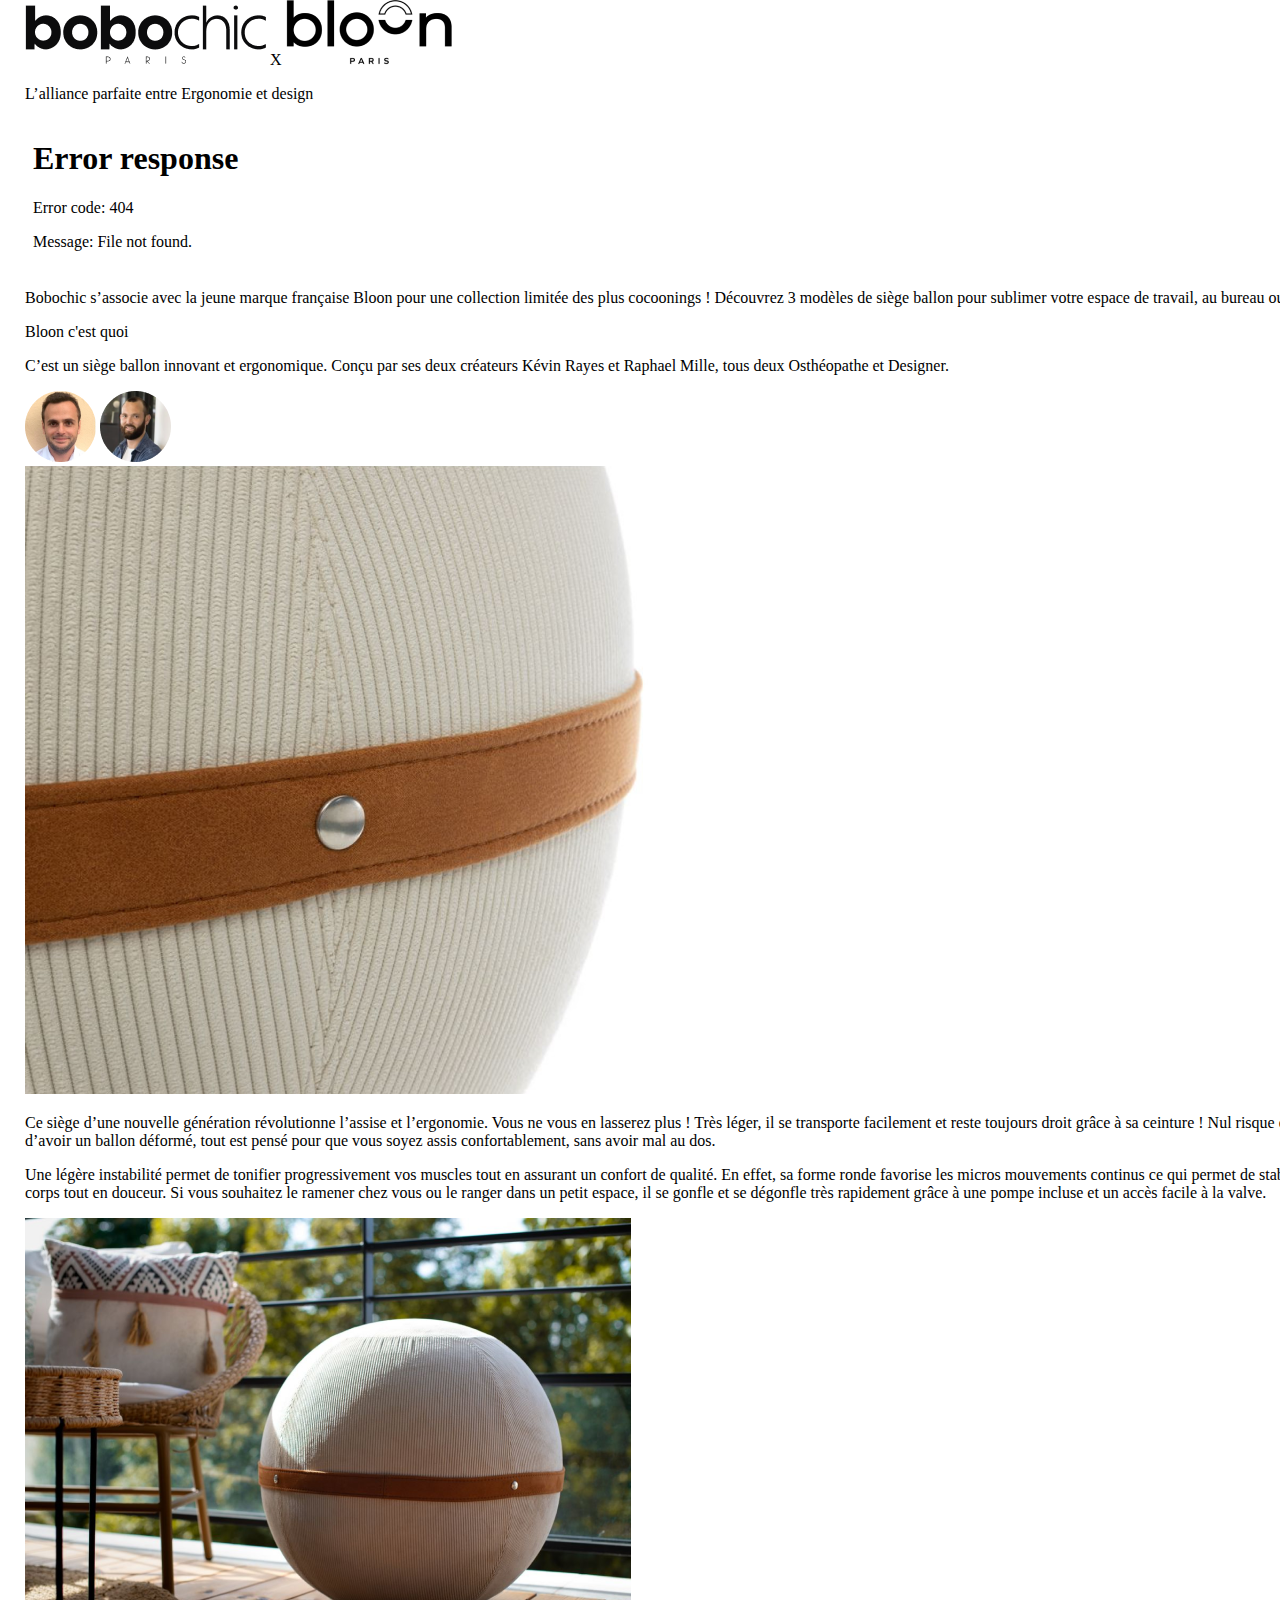
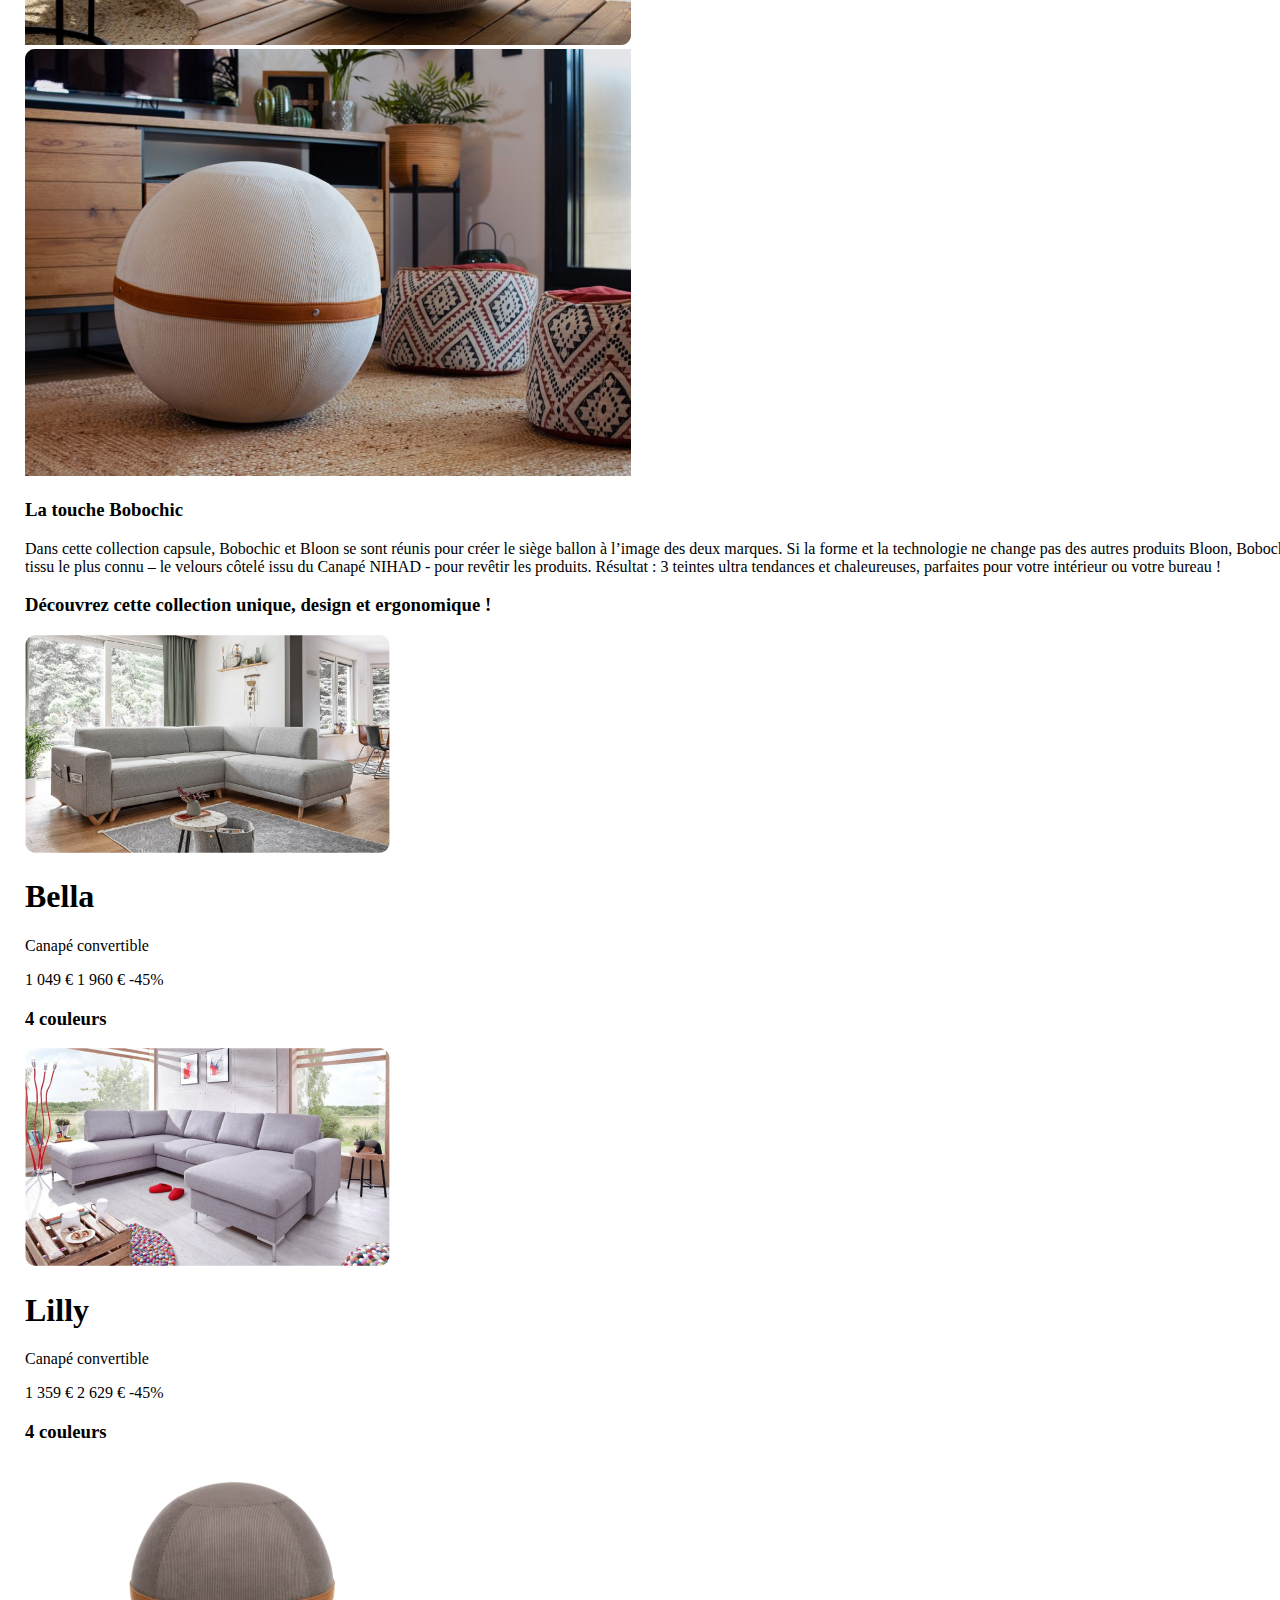
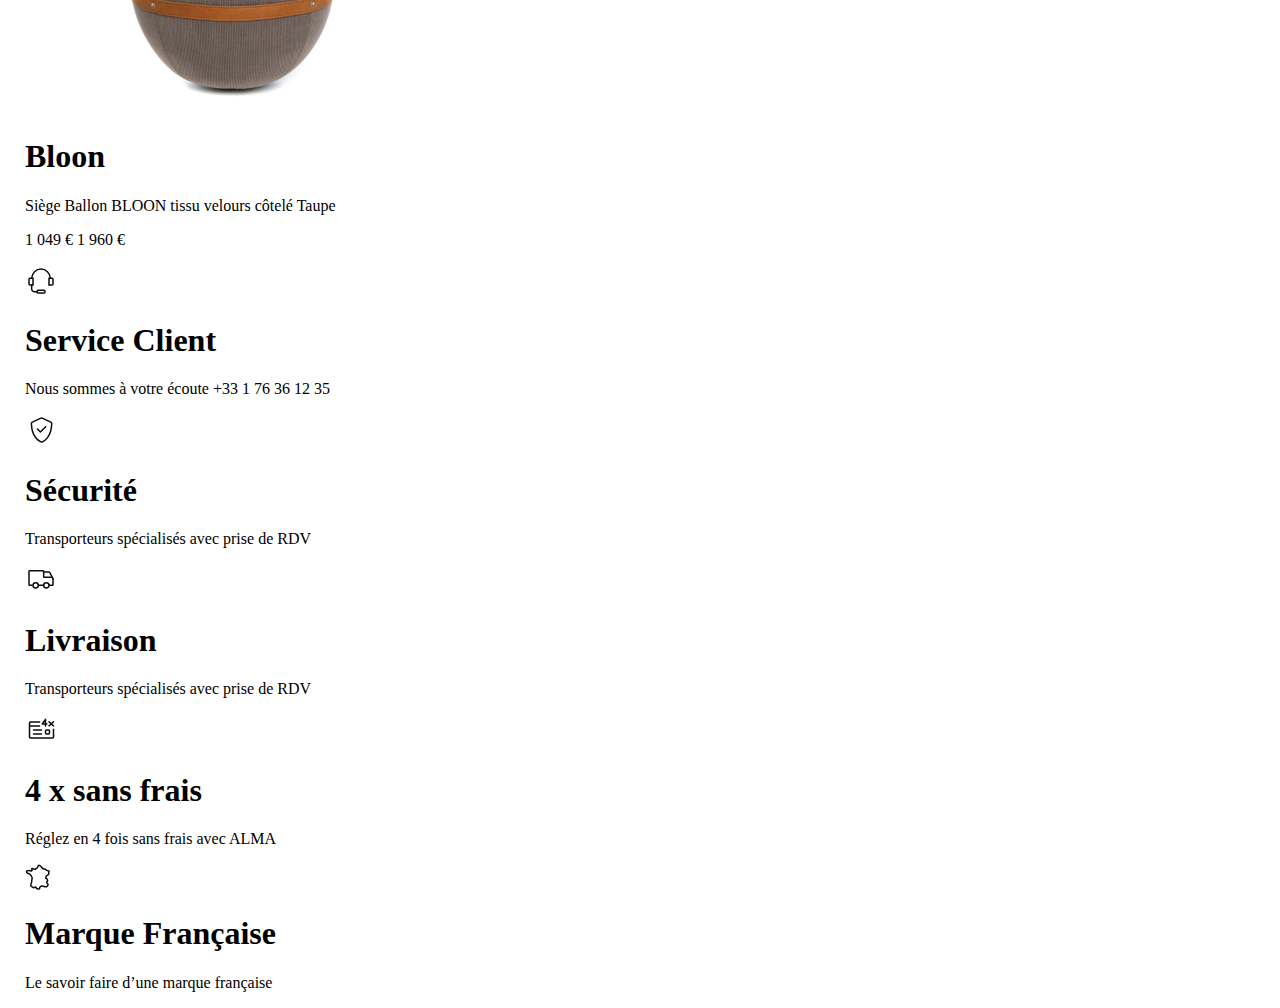
==== Bobochic/index.html @ 88f25cd4 "modif-4" ====
<!DOCTYPE html>
<html lang="en">
  <head>
    <meta charset="UTF-8" />
    <meta http-equiv="X-UA-Compatible" content="IE=edge" />
    <meta name="viewport" content="width=device-width, initial-scale=1.0" />
    <title>Bobochic</title>
    <!-- --------- CSS FILES --------- -->
    <link rel="stylesheet" href="./CSS/style.css" />
  </head>
  <body>
    <main>
      <section class="²premier">
        <div class="collab">
          <img src="./assets/Logo bobochic 2021.png" alt="" /> <span>X</span>
          <img src="./assets/bloon 1.png" alt="" />
          <p>L’alliance parfaite entre Ergonomie et design</p>
        </div>
        <div class="animate">
          <iframe src="./assets/giphy.gif" frameborder="0"></iframe>
        </div>
        <div class="com">
          <p class="text-1">
            Bobochic s’associe avec la jeune marque française Bloon pour une
            collection limitée des plus cocoonings !

            <span
              >Découvrez 3 modèles de siège ballon pour sublimer votre espace de
              travail, au bureau ou à la maison !</span
            >
          </p>
        </div>
      </section>
      <section class="info-com">
        <p>Bloon c'est quoi</p>
        <p>
          C’est un siège ballon innovant et ergonomique. Conçu par ses deux
          créateurs Kévin Rayes et Raphael Mille, tous deux Osthéopathe et
          Designer.
        </p>
        <img src="./assets/image 3.png" alt="#" />
        <img src="./assets/image 5.png" alt="#" />
      </section>
      <section class="fram-1">
        <img src="./assets/image 11.png" alt="#" />
        <p>
          <span
            >Ce siège d’une nouvelle génération révolutionne l’assise et
            l’ergonomie.</span
          >
          Vous ne vous en lasserez plus ! Très léger, il se transporte
          facilement et reste toujours droit grâce à sa ceinture ! Nul risque de
          tomber ou d’avoir un ballon déformé, tout est pensé pour que vous
          soyez assis confortablement, sans avoir mal au dos.
        </p>
      </section>
      <section class="fram-2">
        <p>
          Une légère instabilité permet de tonifier progressivement vos muscles
          tout en assurant un confort de qualité. En effet, sa forme ronde
          favorise les micros mouvements continus ce qui permet de stabiliser
          votre corps tout en douceur. Si vous souhaitez le ramener chez vous ou
          le ranger dans un petit espace, il se gonfle et se dégonfle très
          rapidement grâce à une pompe incluse et un accès facile à la valve.
        </p>
        <img src="./assets/DSC_2279-2 1.png" alt="#" />
      </section>
      <section class="fram-3">
        <img src="./assets/DSC_2218 1.png" alt="#" />
        <h3>La touche Bobochic</h3>
        <p>
          Dans cette collection capsule, Bobochic et Bloon se sont réunis pour
          créer le siège ballon à l’image des deux marques. Si la forme et la
          technologie ne change pas des autres produits Bloon, Bobochic a choisi
          son tissu le plus connu – le velours côtelé issu du Canapé NIHAD -
          pour revêtir les produits. Résultat : 3 teintes ultra tendances et
          chaleureuses, parfaites pour votre intérieur ou votre bureau !
        </p>
      </section>
      <section class="fram-product">
        <h3>Découvrez cette collection unique, design et ergonomique !</h3>
        <div class="product-1">
          <img src="./assets/Rectangle 106.png" alt="#" />
          <i class="btn-fav"></i>
          <h1>Bella</h1>
          <i class="btn-shop"></i>
          <p>Canapé convertible</p>
          <p>1 049 € <span>1 960 €</span> -45%</p>
          <h3>4 couleurs</h3>
        </div>
        <div class="product-2">
          <img src="./assets/Rectangle 107.png" alt="#" />
          <i class="btn-fav"></i>
          <h1>Lilly</h1>
          <i class="btn-shop"></i>
          <p>Canapé convertible</p>
          <p>1 359 € <span>2 629 €</span> -45%</p>
          <h3>4 couleurs</h3>
        </div>
        <div class="product-3">
          <img src="./assets/Rectangle 108.png" alt="#" />
          <h1>Bloon</h1>
          <p>Siège Ballon BLOON tissu velours côtelé Taupe</p>
          <p>1 049 € <span>1 960 €</span></p>
        </div>
      </section>
      <section class="protect">
        <div class="mention">
          <img src="./assets/sav.svg" alt="#" />
          <h1>Service Client</h1>
          <p>Nous sommes à votre écoute +33 1 76 36 12 35</p>
        </div>
        <div class="mention">
          <img src="./assets/secure.svg" alt="#" />
          <h1>Sécurité</h1>
          <p>Transporteurs spécialisés avec prise de RDV</p>
        </div>
        <div class="mention">
          <img src="./assets/livraison.svg" alt="#" />
          <h1>Livraison</h1>
          <p>Transporteurs spécialisés avec prise de RDV</p>
        </div>
        <div class="mention">
          <img src="./assets/4x.svg" alt="#" />
          <h1>4 x sans frais</h1>
          <p>Réglez en 4 fois sans frais avec ALMA</p>
        </div>
        <div class="mention">
          <img src="./assets/France.svg" alt="#" />
          <h1>Marque Française</h1>
          <p>Le savoir faire d’une marque française</p>
        </div>
      </section>
    </main>
  </body>
</html>
---- Bobochic/CSS/style.css ----
main {
  position: absolute;
  width: 1366px;
  left: 25px;
  top: 0.13px;

  /* Gray/0-default */

  background: #ffffff;
}
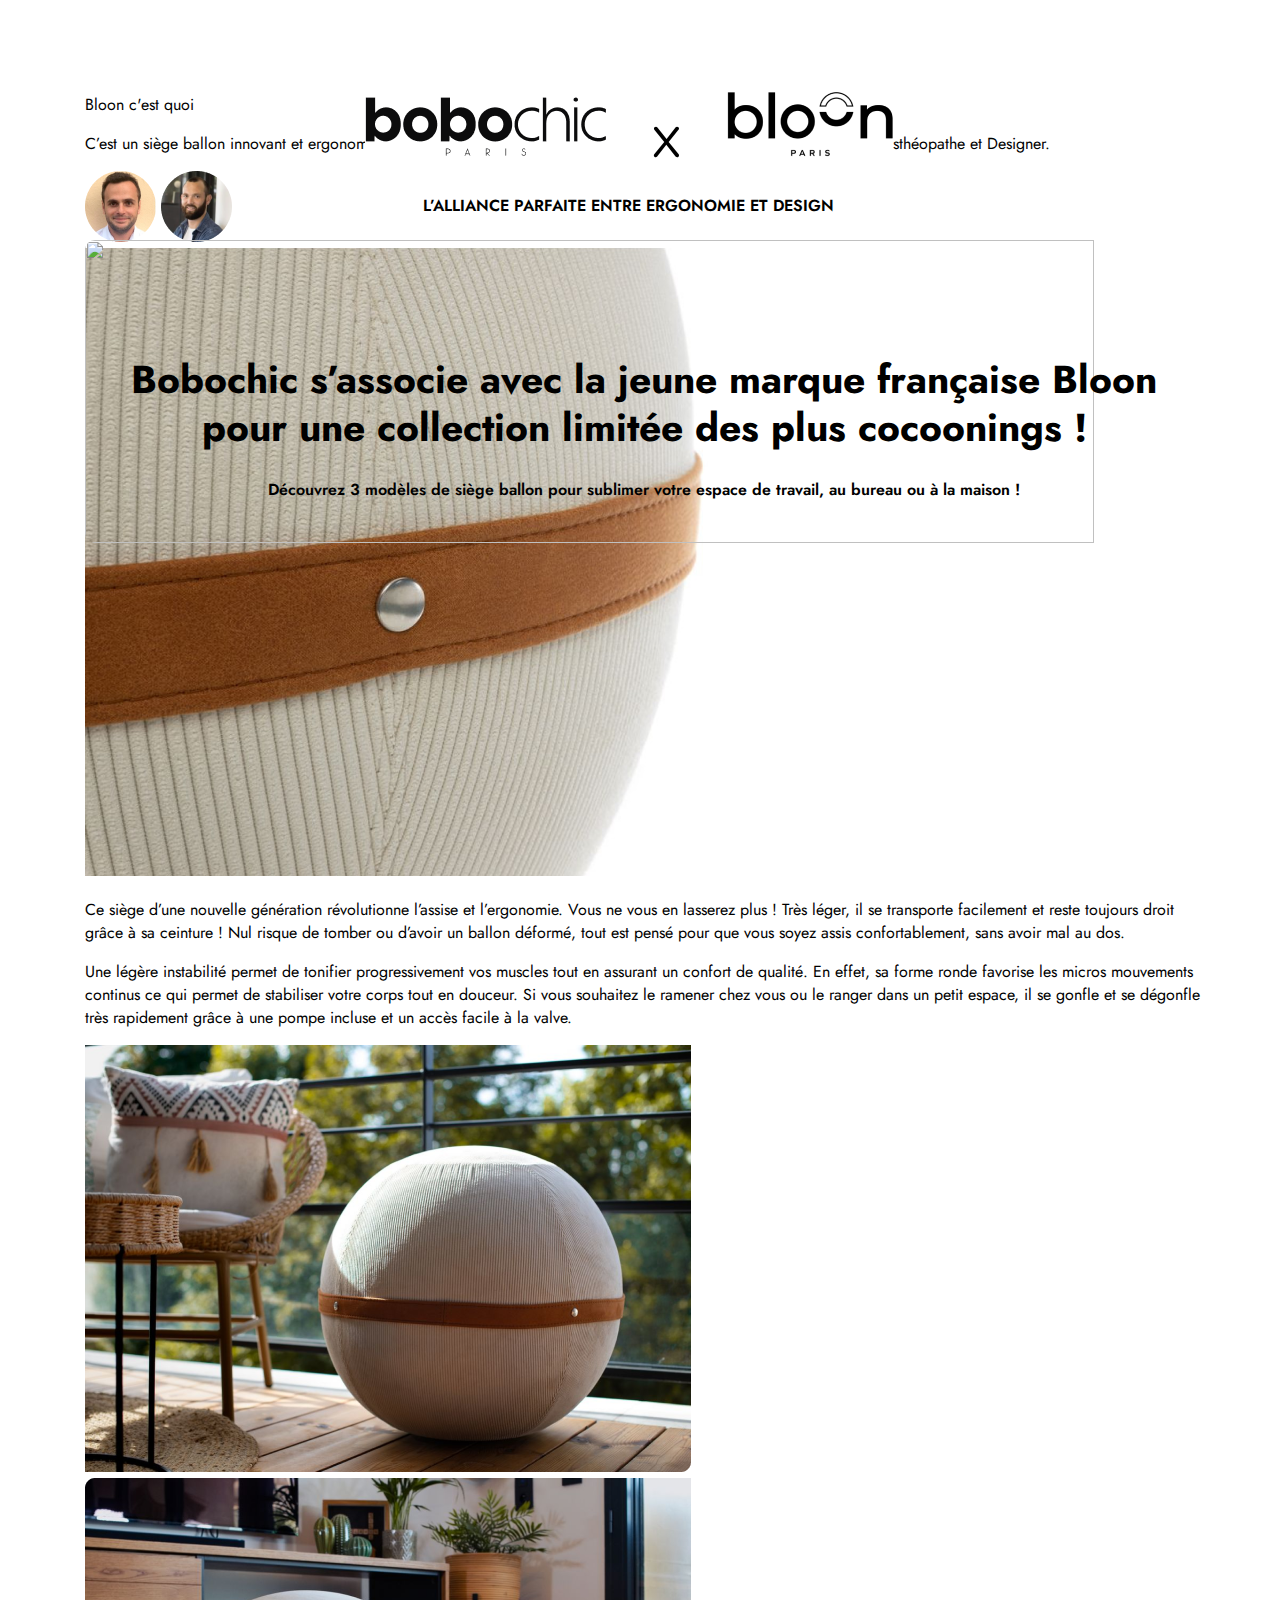
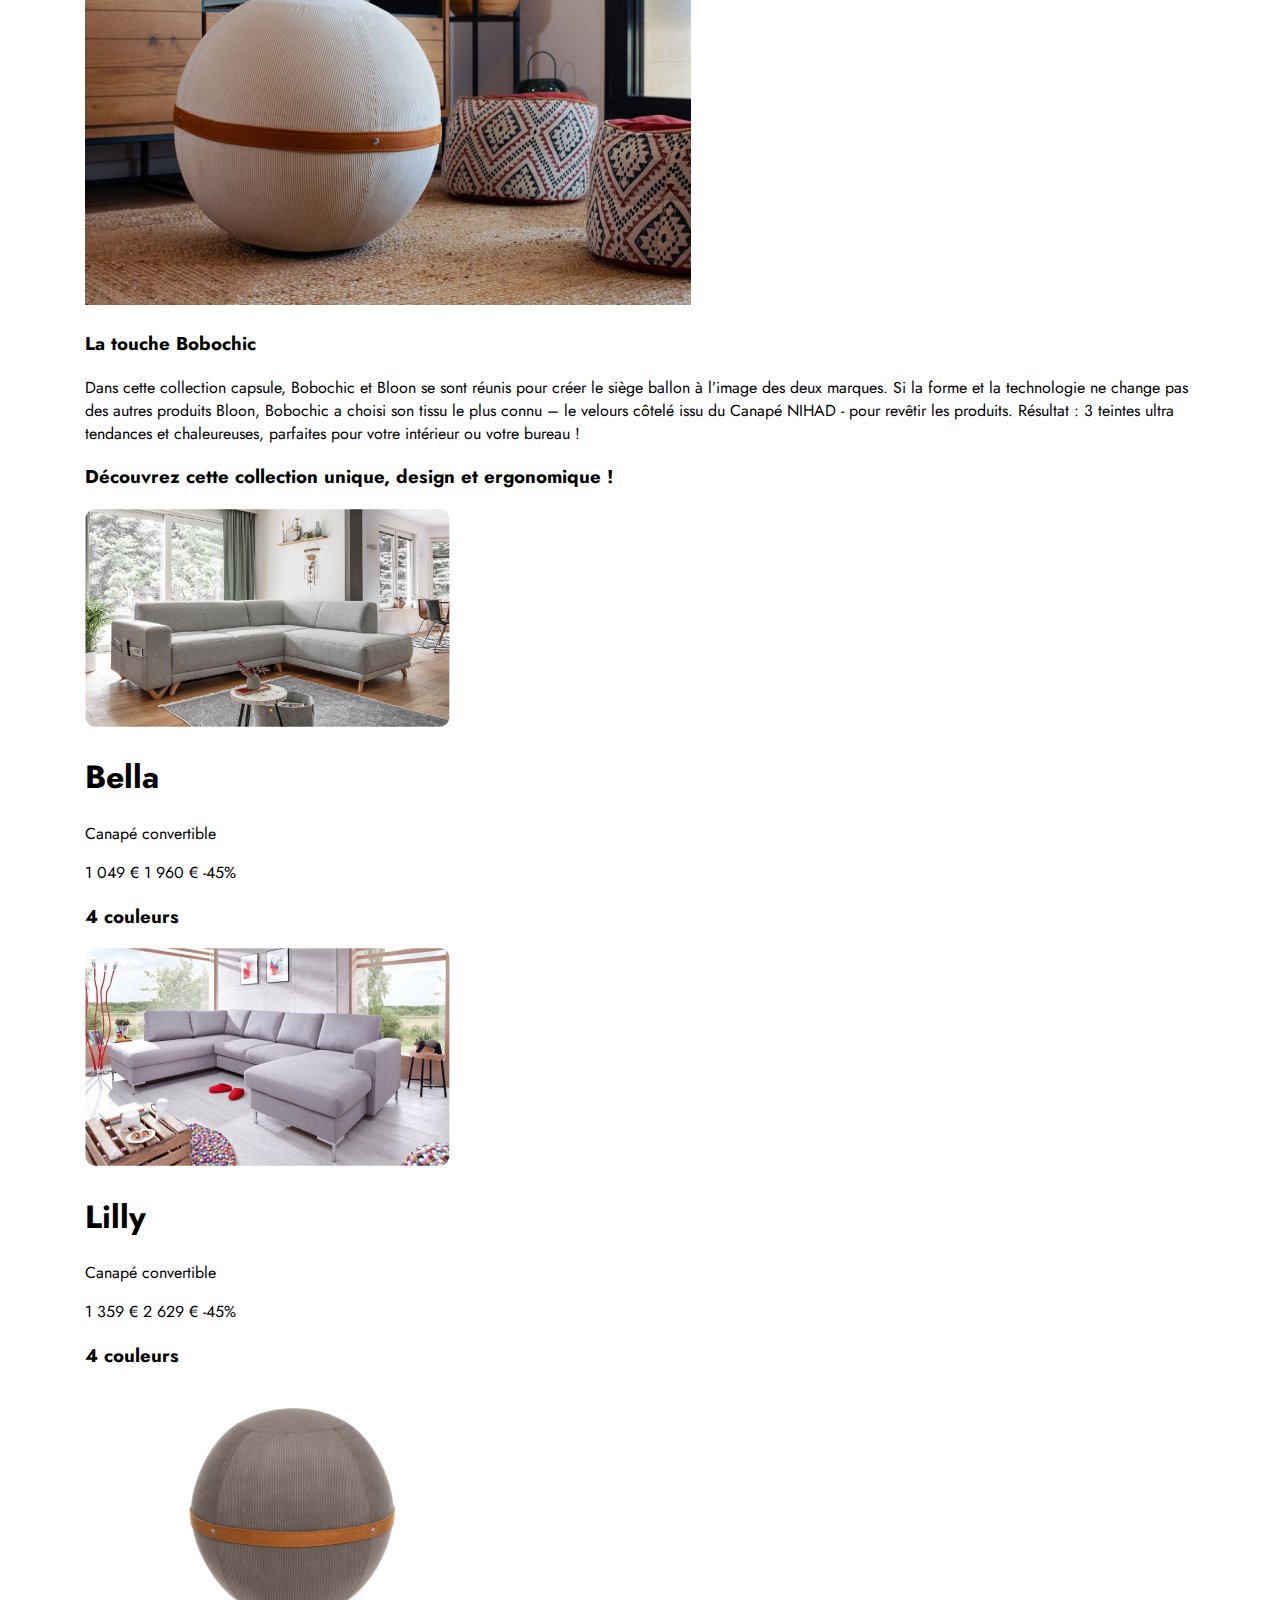
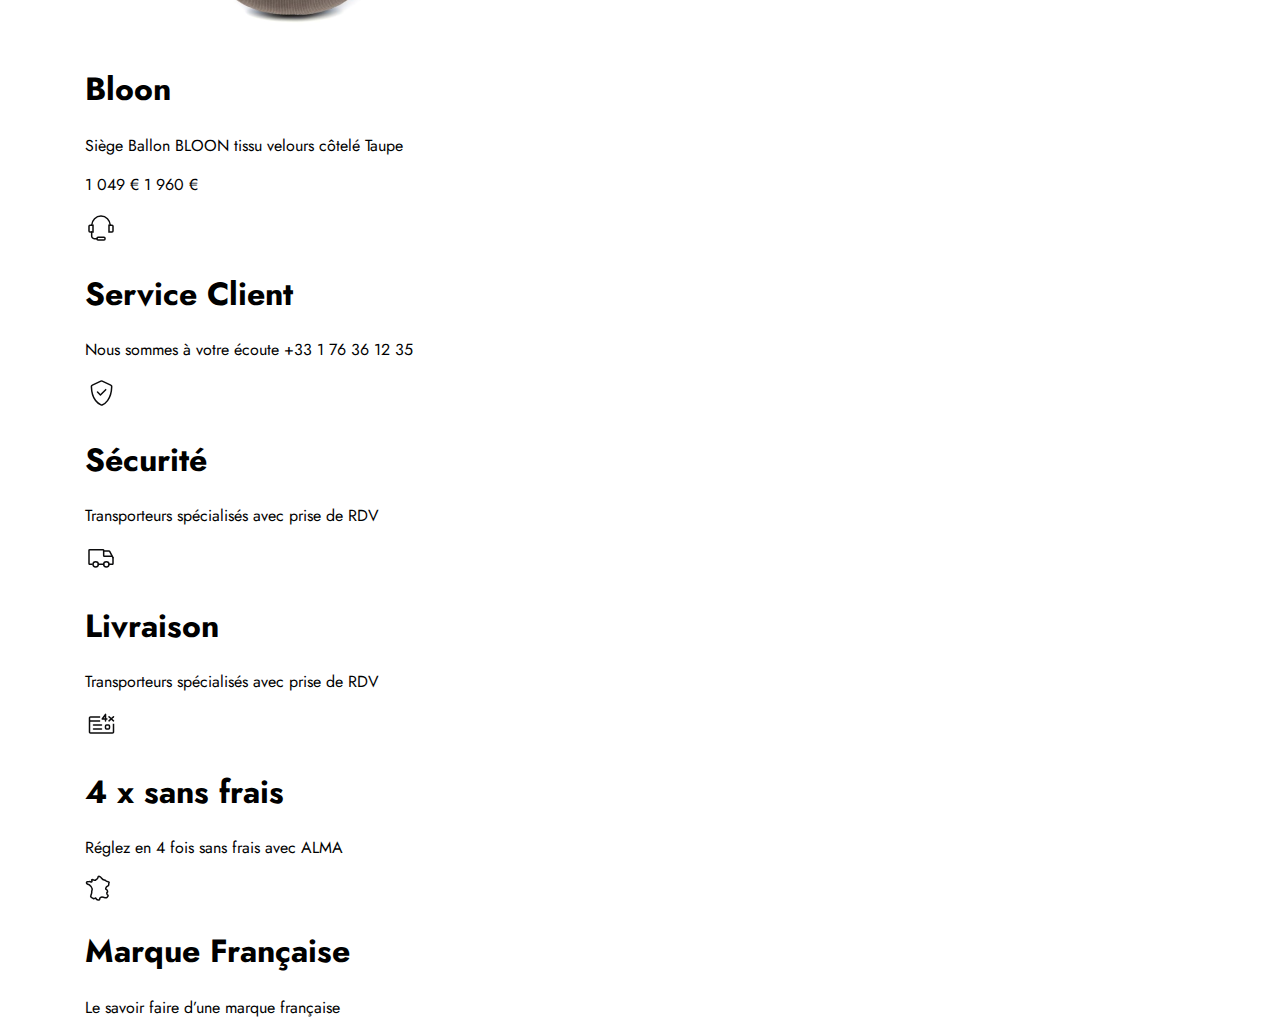
==== commit bbbd3b6b: "modif-5" ====
--- a/Bobochic/index.html
+++ b/Bobochic/index.html
@@ -10,25 +10,23 @@
   </head>
   <body>
     <main>
-      <section class="²premier">
+      <section class="premier">
         <div class="collab">
           <img src="./assets/Logo bobochic 2021.png" alt="" /> <span>X</span>
           <img src="./assets/bloon 1.png" alt="" />
           <p>L’alliance parfaite entre Ergonomie et design</p>
         </div>
         <div class="animate">
-          <iframe src="./assets/giphy.gif" frameborder="0"></iframe>
+          <img src="./assets/giphy.gif" frameborder="0"></img>
         </div>
         <div class="com">
-          <p class="text-1">
+          <h1>
             Bobochic s’associe avec la jeune marque française Bloon pour une
-            collection limitée des plus cocoonings !
+            collection limitée des plus cocoonings !</h1>
 
-            <span
-              >Découvrez 3 modèles de siège ballon pour sublimer votre espace de
-              travail, au bureau ou à la maison !</span
-            >
-          </p>
+            <h2>Découvrez 3 modèles de siège ballon pour sublimer votre espace de
+              travail, au bureau ou à la maison !</h2>
+          
         </div>
       </section>
       <section class="info-com">
--- a/Bobochic/CSS/style.css
+++ b/Bobochic/CSS/style.css
@@ -1,10 +1,77 @@
+@import url('https://fonts.googleapis.com/css2?family=Jost:wght@300;400;600;700&family=NTR&display=swap');
+
+*{
+  font-family: "Jost", sans-serif;
+}
+
 main {
   position: absolute;
-  width: 1366px;
-  left: 25px;
+  width: auto;
   top: 0.13px;
+  margin: 77px 77px;
 
   /* Gray/0-default */
-
   background: #ffffff;
 }
+
+.collab {
+  position: absolute;
+  width: auto;
+  left: 25%;
+  top: 15px;
+  /* Gray/0-default */
+  background: #ffffff;
+}
+.collab p{
+  text-align: center;
+  text-transform: uppercase;
+  font-weight: 600;
+}
+.collab span{
+  position: static;
+  width: 24px;
+  height: 64px;
+  left: 281px;
+  top: 0px;
+  font-family: "NTR";
+  font-style: normal;
+  font-weight: 400;
+  font-size: 54px;
+  line-height: 64px;
+  margin: 10px 41px;
+}
+.animate{
+  display: flexbox;
+  align-items: center;
+  justify-content: center;
+}
+
+.animate img{
+  position: absolute;
+  height: 303px;
+  width: 95%;
+  align-items: center;
+  top: 162.86px;
+  border-radius: 10px;
+}
+
+.com {
+  position: absolute;
+  top: 252.86px;
+  
+}
+
+.com h1{
+  font-weight: 700;
+  font-style: normal;
+  font-size: 39px;
+  line-height: 48px;
+  text-align: center;
+}
+.com h2{
+  font-size: 16px;
+  font-weight: 600;
+  line-height: 24px;
+  text-align: center;
+}
+
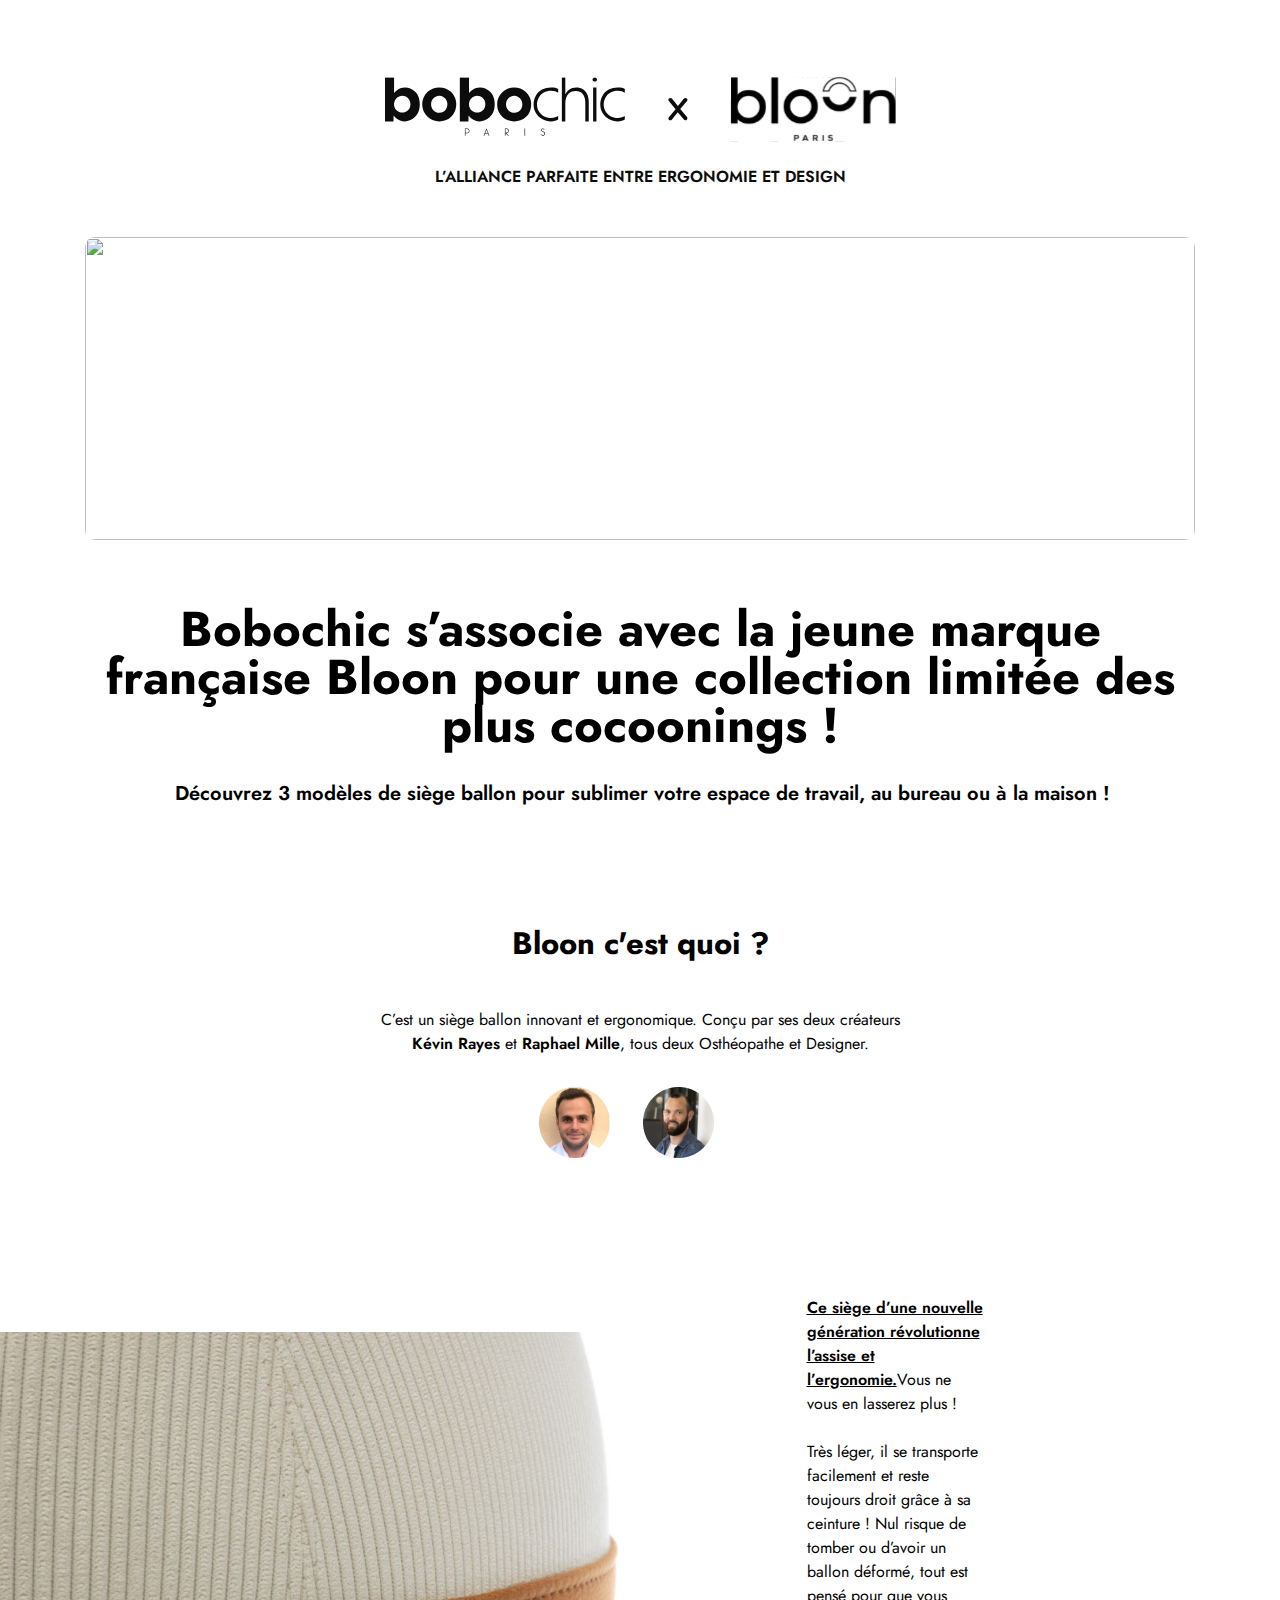
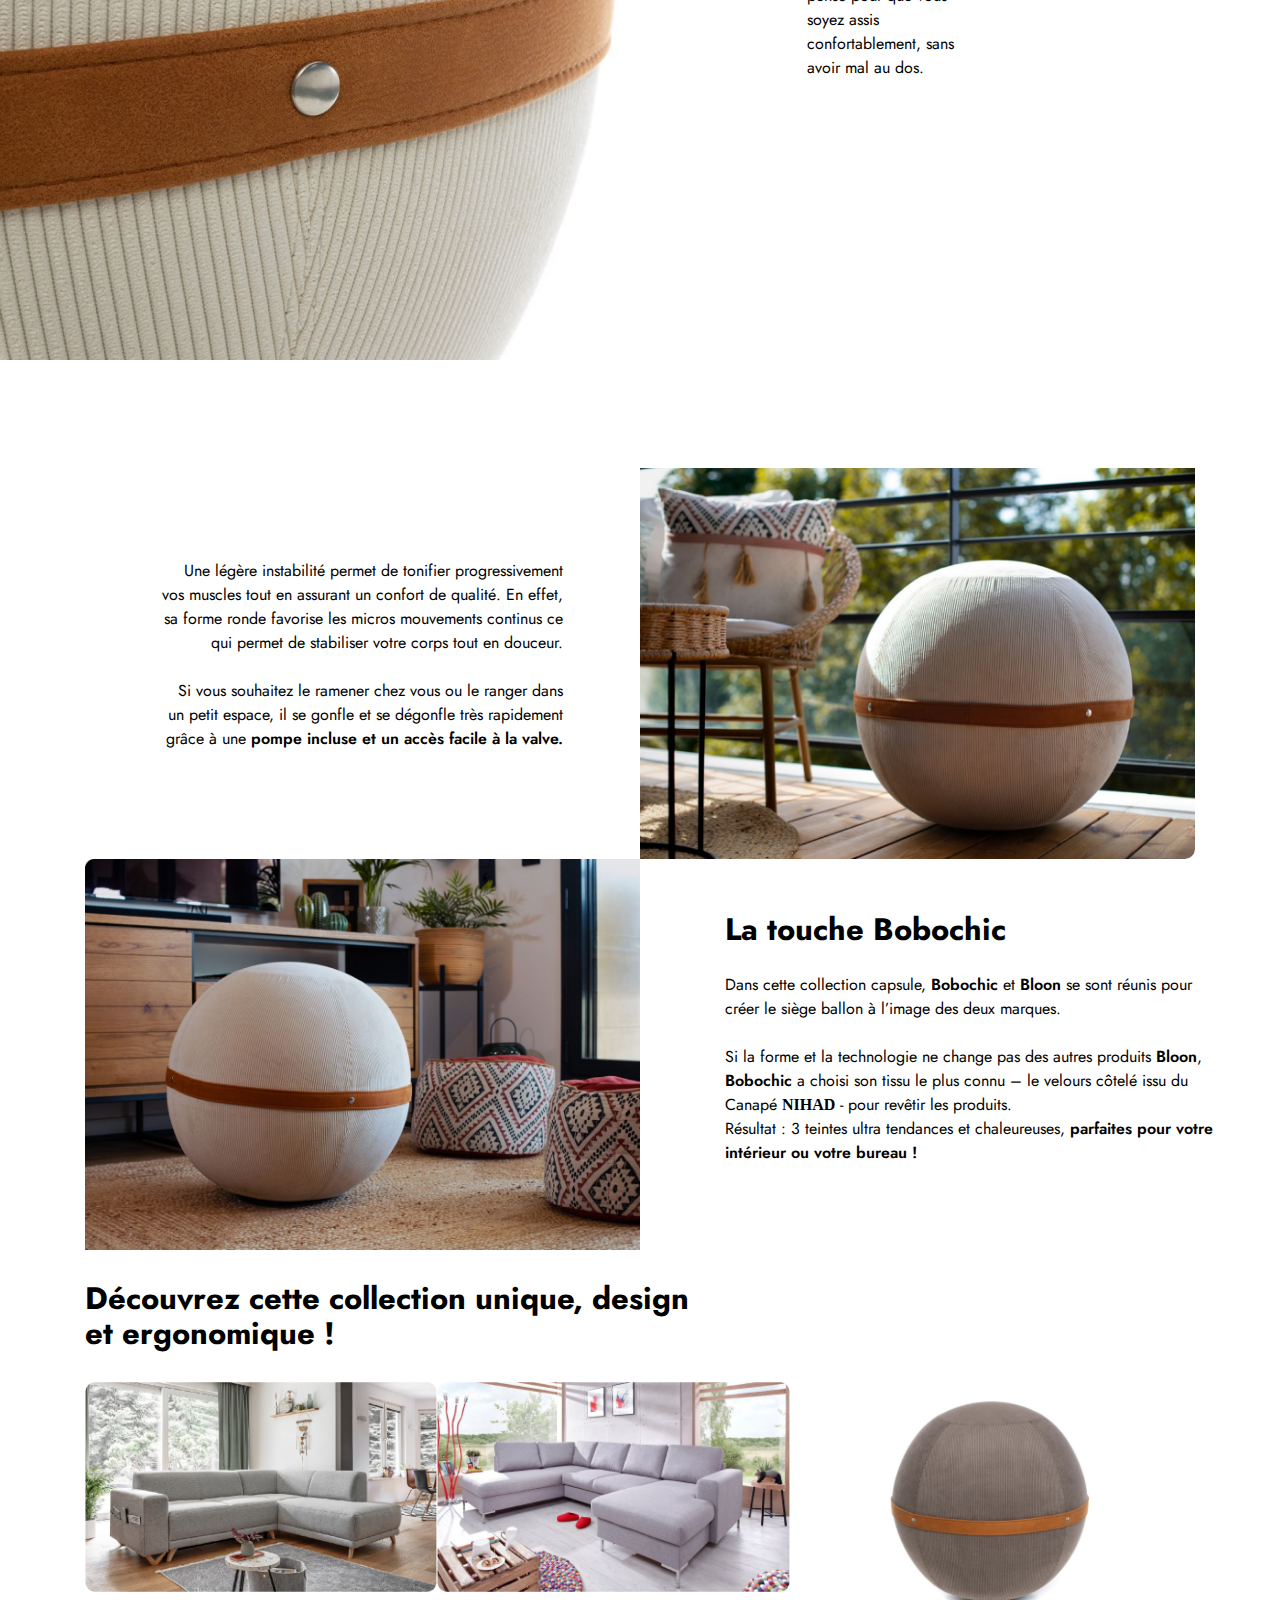
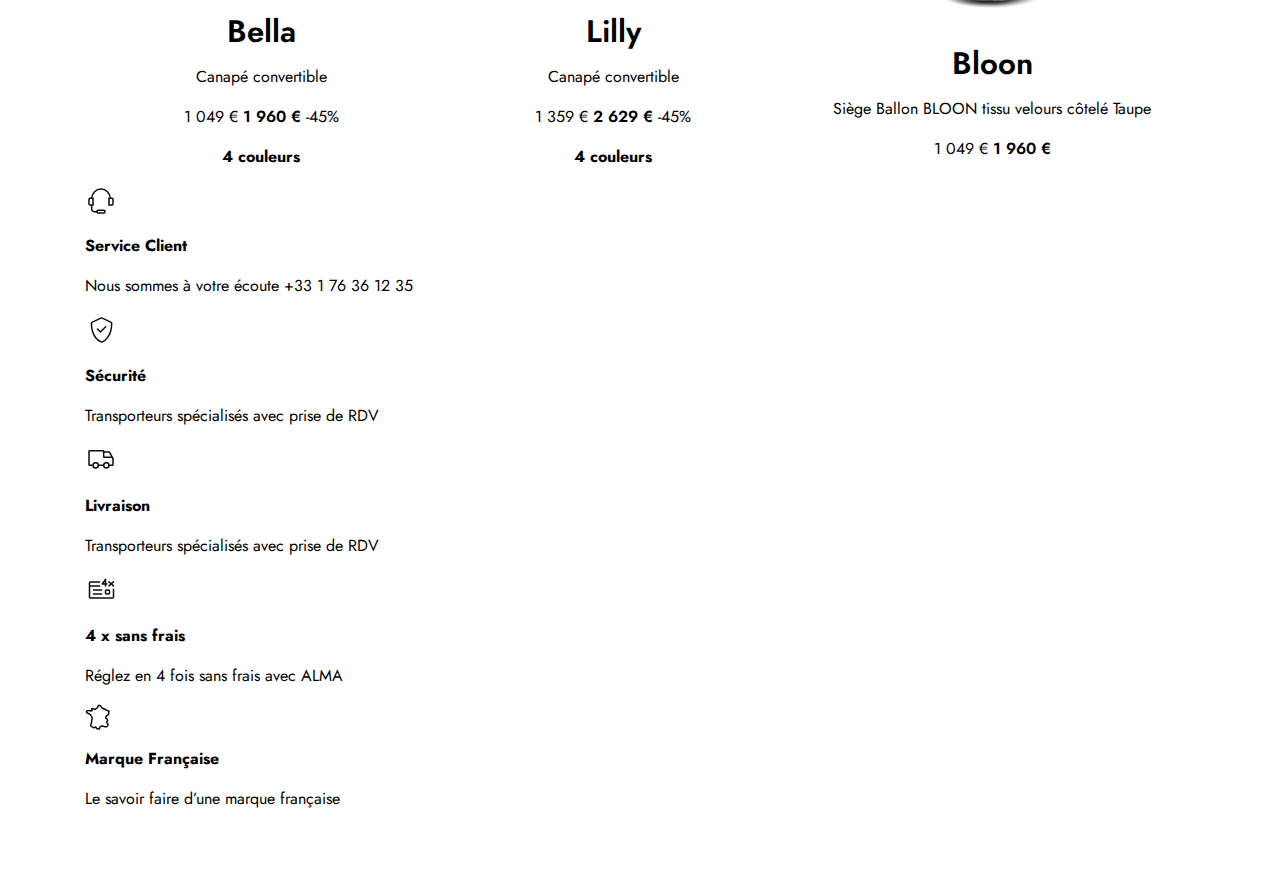
==== commit b6bc2c1c: "modif-6" ====
--- a/Bobochic/index.html
+++ b/Bobochic/index.html
@@ -4,7 +4,8 @@
     <meta charset="UTF-8" />
     <meta http-equiv="X-UA-Compatible" content="IE=edge" />
     <meta name="viewport" content="width=device-width, initial-scale=1.0" />
-    <title>Bobochic</title>
+    <title>BOBOCHIC | Mobilier et Déco design | La French Elegance</title>
+    <meta name="description" content="BOBOCHIC associe avec panache du mobilier au design contemporain, confortables et fonctionnels ! Canapés, Literie, mobilier de Jardin à prix justes !">
     <!-- --------- CSS FILES --------- -->
     <link rel="stylesheet" href="./CSS/style.css" />
   </head>
@@ -12,8 +13,7 @@
     <main>
       <section class="premier">
         <div class="collab">
-          <img src="./assets/Logo bobochic 2021.png" alt="" /> <span>X</span>
-          <img src="./assets/bloon 1.png" alt="" />
+          <img src="./assets/Frame 6.svg" alt="" />
           <p>L’alliance parfaite entre Ergonomie et design</p>
         </div>
         <div class="animate">
@@ -24,29 +24,28 @@
             Bobochic s’associe avec la jeune marque française Bloon pour une
             collection limitée des plus cocoonings !</h1>
 
-            <h2>Découvrez 3 modèles de siège ballon pour sublimer votre espace de
-              travail, au bureau ou à la maison !</h2>
+            <p>Découvrez 3 modèles de siège ballon pour sublimer votre espace de
+              travail, au bureau ou à la maison !</p>
           
         </div>
       </section>
-      <section class="info-com">
-        <p>Bloon c'est quoi</p>
+      <section class="info">
+        <h3>Bloon c'est quoi ?</h3>
         <p>
           C’est un siège ballon innovant et ergonomique. Conçu par ses deux
-          créateurs Kévin Rayes et Raphael Mille, tous deux Osthéopathe et
+          créateurs <span>Kévin Rayes</span> et <span>Raphael Mille</span>, tous deux Osthéopathe et
           Designer.
         </p>
-        <img src="./assets/image 3.png" alt="#" />
-        <img src="./assets/image 5.png" alt="#" />
+        <div>
+          <img src="./assets/image 3.png" alt="#" />
+          <img src="./assets/image 5.png" alt="#" />
+        </div>
       </section>
       <section class="fram-1">
         <img src="./assets/image 11.png" alt="#" />
         <p>
-          <span
-            >Ce siège d’une nouvelle génération révolutionne l’assise et
-            l’ergonomie.</span
-          >
-          Vous ne vous en lasserez plus ! Très léger, il se transporte
+          <span>Ce siège d’une nouvelle génération révolutionne l’assise et
+            l’ergonomie.</span>Vous ne vous en lasserez plus ! <br><br>Très léger, il se transporte
           facilement et reste toujours droit grâce à sa ceinture ! Nul risque de
           tomber ou d’avoir un ballon déformé, tout est pensé pour que vous
           soyez assis confortablement, sans avoir mal au dos.
@@ -57,26 +56,28 @@
           Une légère instabilité permet de tonifier progressivement vos muscles
           tout en assurant un confort de qualité. En effet, sa forme ronde
           favorise les micros mouvements continus ce qui permet de stabiliser
-          votre corps tout en douceur. Si vous souhaitez le ramener chez vous ou
+          votre corps tout en douceur. <br> <br> Si vous souhaitez le ramener chez vous ou
           le ranger dans un petit espace, il se gonfle et se dégonfle très
-          rapidement grâce à une pompe incluse et un accès facile à la valve.
+          rapidement grâce à une <span>pompe incluse et un accès facile à la valve.</span>
         </p>
         <img src="./assets/DSC_2279-2 1.png" alt="#" />
       </section>
       <section class="fram-3">
         <img src="./assets/DSC_2218 1.png" alt="#" />
-        <h3>La touche Bobochic</h3>
-        <p>
-          Dans cette collection capsule, Bobochic et Bloon se sont réunis pour
-          créer le siège ballon à l’image des deux marques. Si la forme et la
-          technologie ne change pas des autres produits Bloon, Bobochic a choisi
-          son tissu le plus connu – le velours côtelé issu du Canapé NIHAD -
-          pour revêtir les produits. Résultat : 3 teintes ultra tendances et
-          chaleureuses, parfaites pour votre intérieur ou votre bureau !
-        </p>
+        <div>
+          <h3>La touche Bobochic</h3>
+          <p>
+            Dans cette collection capsule, <span>Bobochic</span> et <span>Bloon</span> se sont réunis pour
+            créer le siège ballon à l’image des deux marques.<br> <br> Si la forme et la
+            technologie ne change pas des autres produits <span>Bloon</span>, <span>Bobochic</span> a choisi
+            son tissu le plus connu – le velours côtelé issu du Canapé <span class="ignor">NIHAD</span> -
+            pour revêtir les produits.<br> Résultat : 3 teintes ultra tendances et
+            chaleureuses,<span> parfaites pour votre intérieur ou votre bureau !</span>
+          </p>
+      </div>
       </section>
+      <div class="name-collec"><h3>Découvrez cette collection unique, design et ergonomique !</h3></div>
       <section class="fram-product">
-        <h3>Découvrez cette collection unique, design et ergonomique !</h3>
         <div class="product-1">
           <img src="./assets/Rectangle 106.png" alt="#" />
           <i class="btn-fav"></i>
--- a/Bobochic/CSS/style.css
+++ b/Bobochic/CSS/style.css
@@ -1,77 +1,167 @@
-@import url('https://fonts.googleapis.com/css2?family=Jost:wght@300;400;600;700&family=NTR&display=swap');
+@import url('https://fonts.googleapis.com/css2?family=Jost:wght@300;400;600;700&family=NTR&family=Noto+Serif+KR:wght@900&display=swap');
 
-*{
+* {
   font-family: "Jost", sans-serif;
+  font-size: 16px;
+  line-height: 24px;
 }
 
 main {
-  position: absolute;
-  width: auto;
-  top: 0.13px;
   margin: 77px 77px;
-
   /* Gray/0-default */
   background: #ffffff;
 }
-
+span{
+  font-weight: 600;
+}
+.premier {
+  margin-bottom: 38px;
+}
 .collab {
-  position: absolute;
-  width: auto;
-  left: 25%;
   top: 15px;
-  /* Gray/0-default */
   background: #ffffff;
-}
-.collab p{
+  color: #0c0c0d;
   text-align: center;
   text-transform: uppercase;
   font-weight: 600;
 }
-.collab span{
-  position: static;
-  width: 24px;
-  height: 64px;
-  left: 281px;
-  top: 0px;
-  font-family: "NTR";
-  font-style: normal;
-  font-weight: 400;
-  font-size: 54px;
-  line-height: 64px;
-  margin: 10px 41px;
-}
-.animate{
+.animate img {
   display: flexbox;
   align-items: center;
   justify-content: center;
-}
-
-.animate img{
-  position: absolute;
   height: 303px;
-  width: 95%;
-  align-items: center;
-  top: 162.86px;
+  width: 100%;
+  margin: 32px 0px 32px 0px;
   border-radius: 10px;
 }
-
-.com {
-  position: absolute;
-  top: 252.86px;
-  
-}
-
-.com h1{
+.com h1 {
   font-weight: 700;
-  font-style: normal;
-  font-size: 39px;
+  position: static;
+  font-size: 49px;
   line-height: 48px;
   text-align: center;
 }
-.com h2{
-  font-size: 16px;
+.com p {
+  font-size: 20px;
   font-weight: 600;
-  line-height: 24px;
   text-align: center;
+  letter-spacing: 5%;
+  width: 95%;
+  margin: 30px;
 }
 
+.info {
+  display: flex;
+  flex-direction: column;
+  align-items: center;
+  margin-bottom: 59px;
+}
+
+.info h3 {
+  margin-top: 82px;
+  font-weight: 700;
+  font-size: 31px;
+  line-height: 35px;
+}
+
+.info p {
+  width: 555px;
+  height: 48px;
+  text-align: center;
+  font-weight: 400;
+  margin-bottom: 31px;
+}
+
+
+
+.info img {
+  margin-right: 28px;
+}
+.fram-1 {
+  display: flex;
+  justify-content: space-between;
+  align-items: center;
+  width: 100%;
+}
+
+.fram-1 img {
+  position: absolute;
+  left: -0.25px;
+}
+.fram-1 p {
+  width: 381px;
+  position: relative;
+  margin: 72px 212px 388px 65%;
+}
+
+.fram-1 p span{
+  text-decoration-line: underline;
+}
+
+.fram-2{
+  display: flex;
+  justify-content: space-between;
+  align-items: center;
+}
+
+.fram-2 p {
+  width: 529px;
+  text-align: right;
+  margin: 60px 77px 77px 77px;
+}
+
+
+.fram-2 img{
+  width: 50%;
+  border-radius: 0px 0px 10px 0px;
+}
+
+.fram-3{
+  display: flex;
+  justify-content: space-between;
+  align-items: center;
+}
+
+.fram-3 div{
+  position:absolute;
+  margin: 77px 0px 118px 50%;
+}
+.fram-3 div h3{
+  font-size: 31px;
+  font-weight: 700;
+}
+.fram-3 img{
+  width: 50%;
+}
+
+.fram-3 div p{
+  width: 90%;
+}
+.fram-3 .ignor{
+  font-family:"Noto" ;
+  font-weight: 900;
+}
+.name-collec h3{
+  font-weight: 700;
+  font-size: 31px;
+  line-height: 35px;
+  width: 604px;
+
+}
+.fram-product{
+  display: flex;
+  flex-direction: row;
+  justify-self: center;
+  justify-content: space-between;
+  text-align: center;
+  margin-top: 27px;
+}
+.fram-product img{
+  width: 100%;
+}
+
+
+.fram-product h1{
+  font-size: 31px;
+  font-weight: 600;
+}
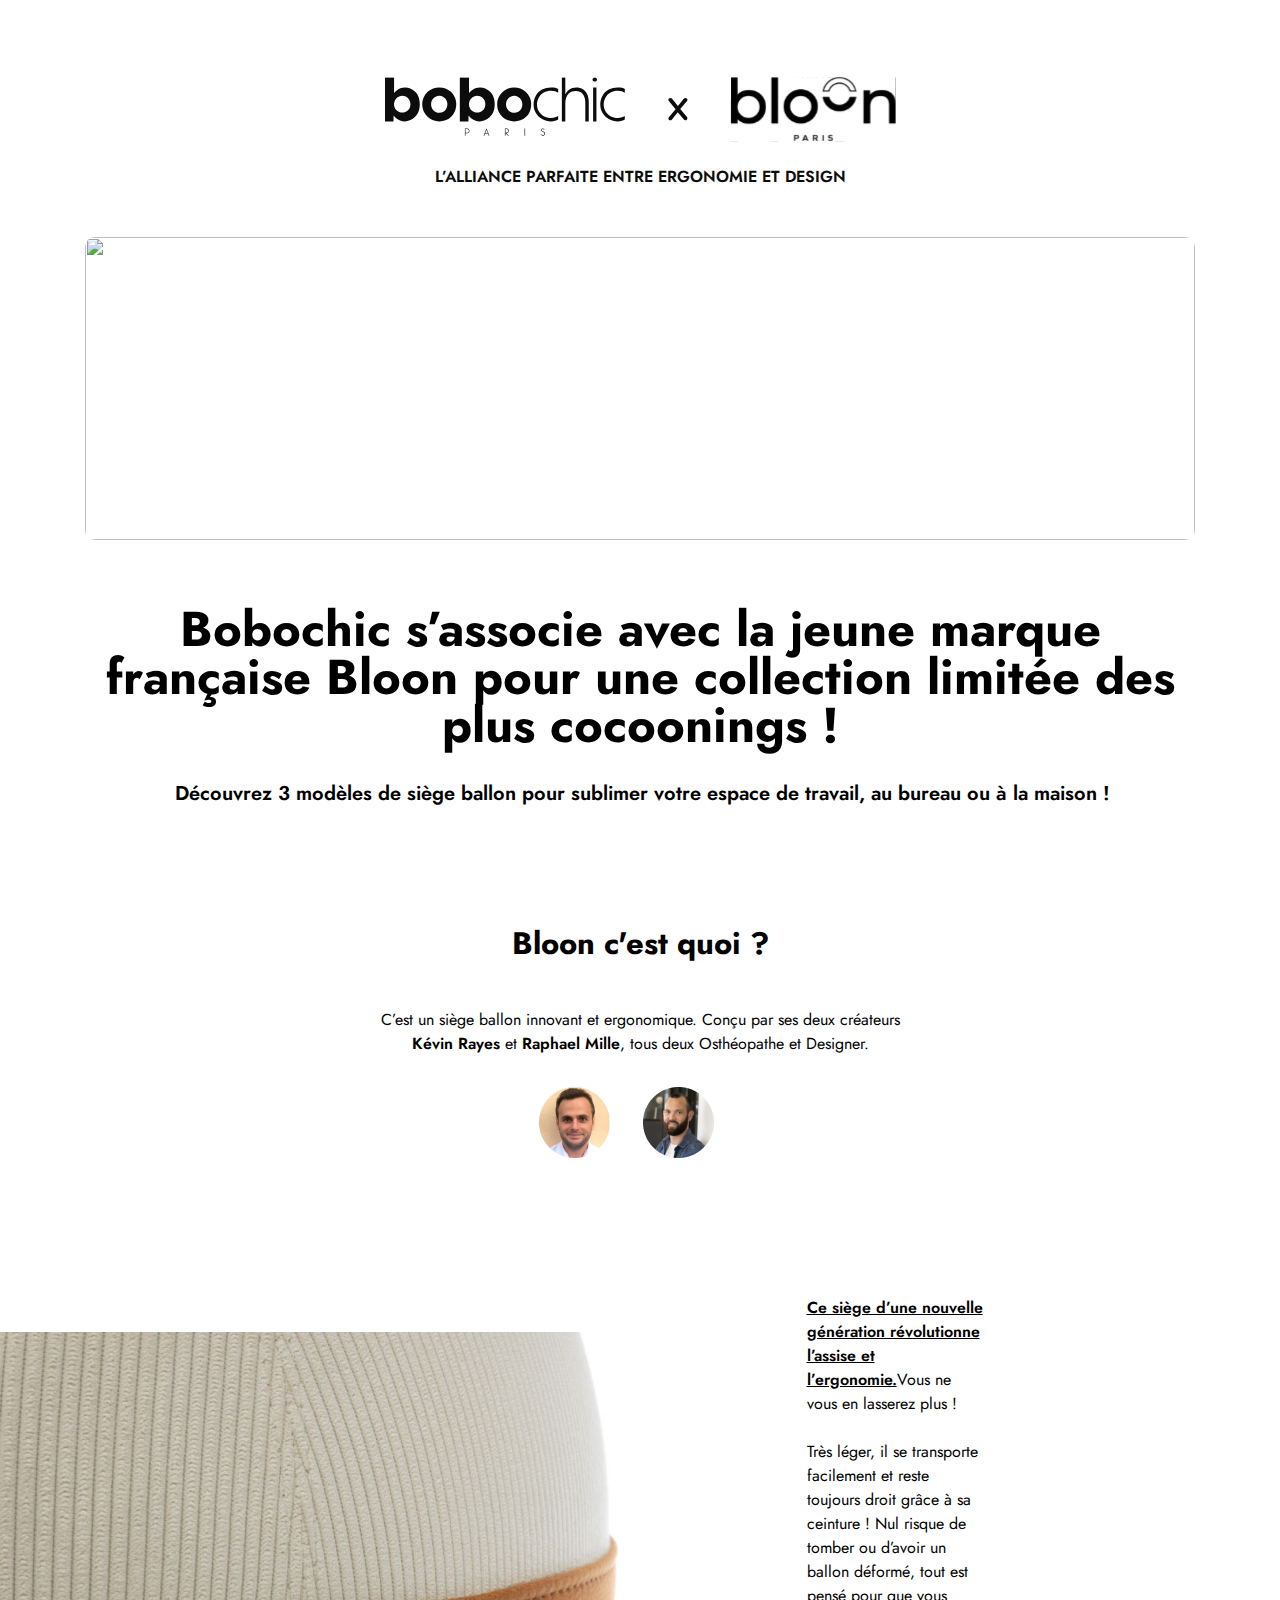
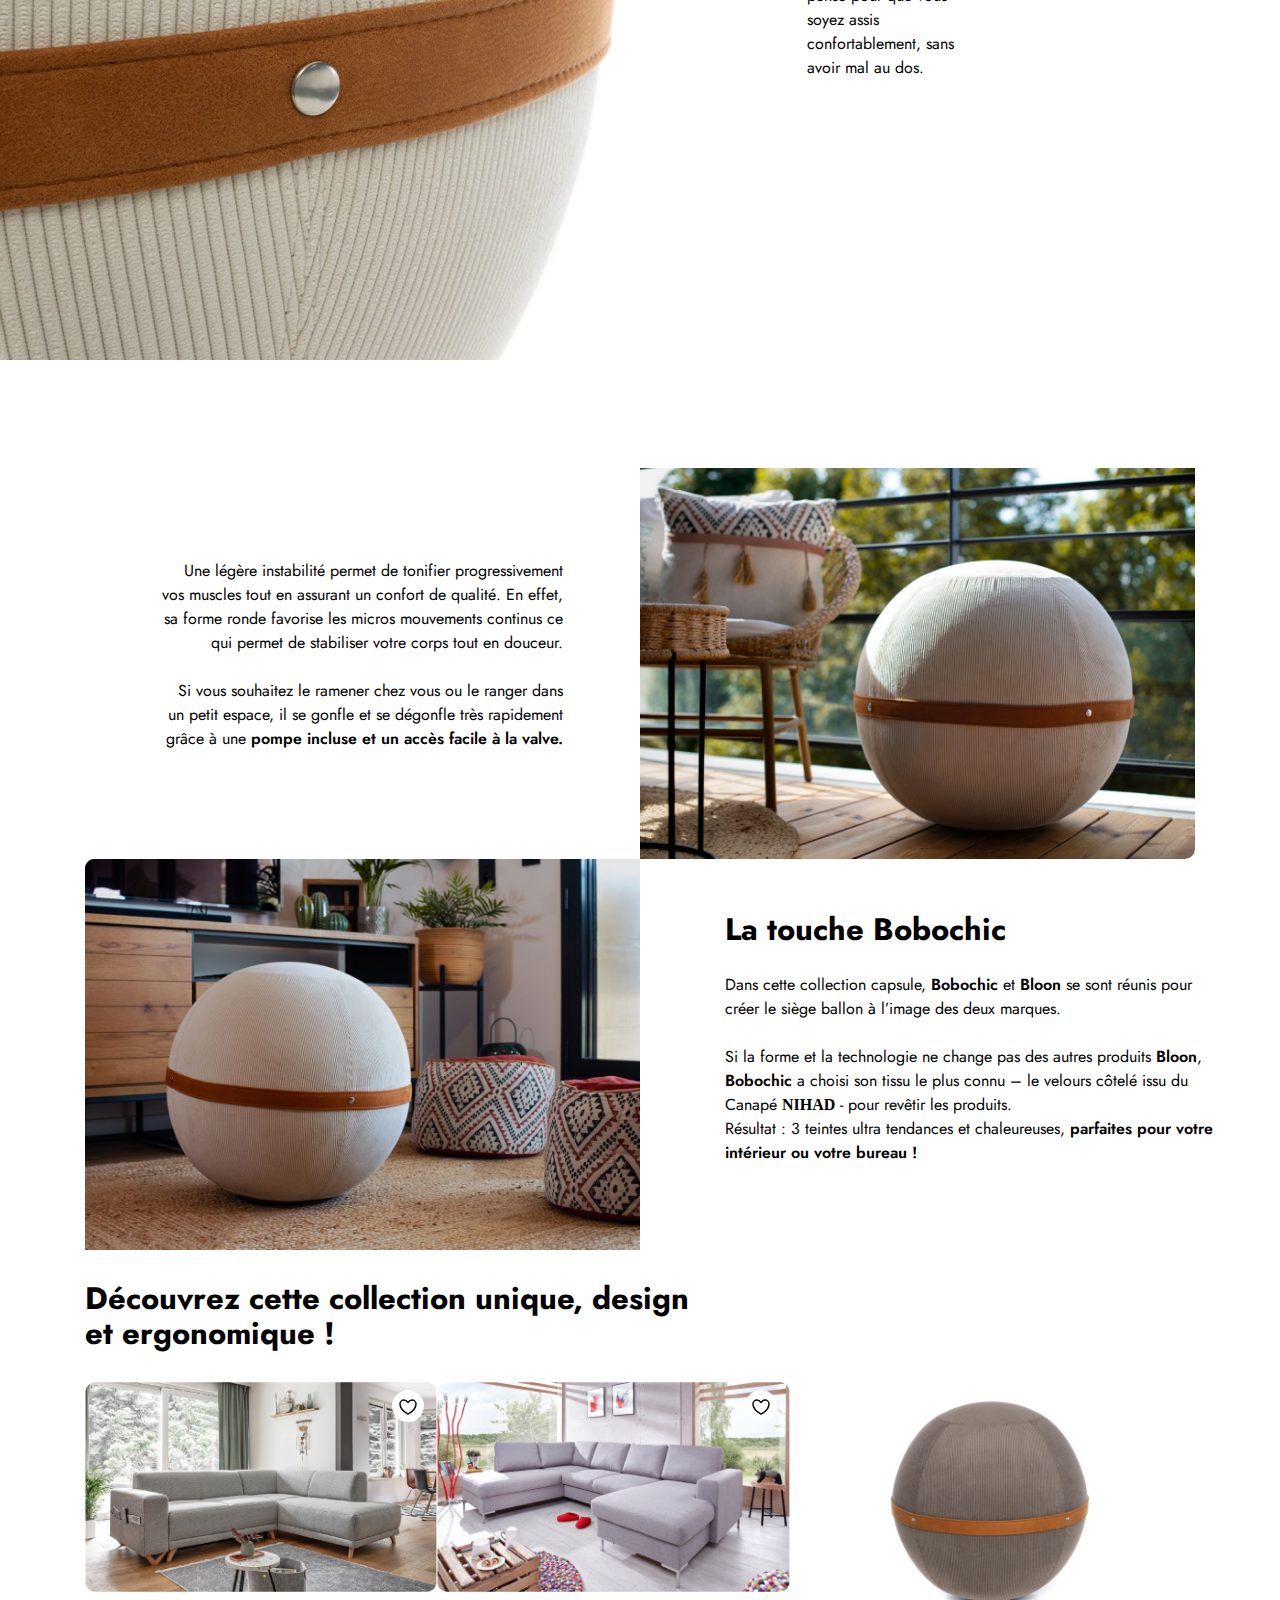
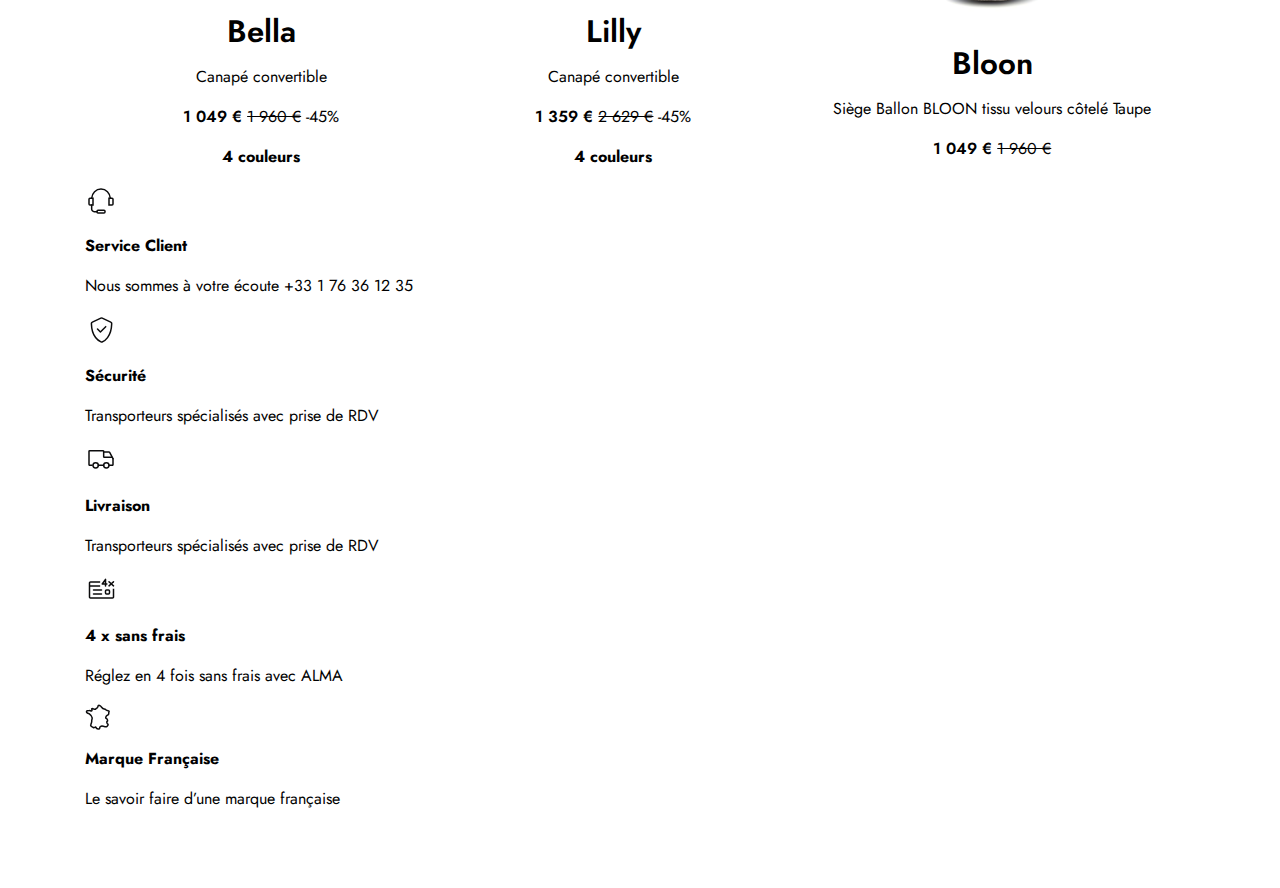
==== commit 3201f99d: "modif-7" ====
--- a/Bobochic/index.html
+++ b/Bobochic/index.html
@@ -80,27 +80,27 @@
       <section class="fram-product">
         <div class="product-1">
           <img src="./assets/Rectangle 106.png" alt="#" />
-          <i class="btn-fav"></i>
+          <i class="btn-fav"><img src="./assets/wishlist.svg"></i>
           <h1>Bella</h1>
           <i class="btn-shop"></i>
           <p>Canapé convertible</p>
-          <p>1 049 € <span>1 960 €</span> -45%</p>
+          <p><span>1 049 € </span> <strike>1 960 €</strike> -45%</p>
           <h3>4 couleurs</h3>
         </div>
         <div class="product-2">
           <img src="./assets/Rectangle 107.png" alt="#" />
-          <i class="btn-fav"></i>
+          <i class="btn-fav"><img src="./assets/wishlist.svg"></i>
           <h1>Lilly</h1>
           <i class="btn-shop"></i>
           <p>Canapé convertible</p>
-          <p>1 359 € <span>2 629 €</span> -45%</p>
+          <span>1 359 € </span><strike>2 629 €</strike> -45%</p>
           <h3>4 couleurs</h3>
         </div>
         <div class="product-3">
           <img src="./assets/Rectangle 108.png" alt="#" />
           <h1>Bloon</h1>
           <p>Siège Ballon BLOON tissu velours côtelé Taupe</p>
-          <p>1 049 € <span>1 960 €</span></p>
+          <span>1 049 € </span><strike>1 960 €</strike></p>
         </div>
       </section>
       <section class="protect">
--- a/Bobochic/CSS/style.css
+++ b/Bobochic/CSS/style.css
@@ -1,4 +1,4 @@
-@import url('https://fonts.googleapis.com/css2?family=Jost:wght@300;400;600;700&family=NTR&family=Noto+Serif+KR:wght@900&display=swap');
+@import url("https://fonts.googleapis.com/css2?family=Jost:wght@300;400;600;700&family=NTR&family=Noto+Serif+KR:wght@900&display=swap");
 
 * {
   font-family: "Jost", sans-serif;
@@ -11,7 +11,7 @@
   /* Gray/0-default */
   background: #ffffff;
 }
-span{
+span {
   font-weight: 600;
 }
 .premier {
@@ -72,8 +72,6 @@
   margin-bottom: 31px;
 }
 
-
-
 .info img {
   margin-right: 28px;
 }
@@ -94,11 +92,11 @@
   margin: 72px 212px 388px 65%;
 }
 
-.fram-1 p span{
+.fram-1 p span {
   text-decoration-line: underline;
 }
 
-.fram-2{
+.fram-2 {
   display: flex;
   justify-content: space-between;
   align-items: center;
@@ -110,58 +108,61 @@
   margin: 60px 77px 77px 77px;
 }
 
-
-.fram-2 img{
+.fram-2 img {
   width: 50%;
   border-radius: 0px 0px 10px 0px;
 }
 
-.fram-3{
+.fram-3 {
   display: flex;
   justify-content: space-between;
   align-items: center;
 }
 
-.fram-3 div{
-  position:absolute;
+.fram-3 div {
+  position: absolute;
   margin: 77px 0px 118px 50%;
 }
-.fram-3 div h3{
+.fram-3 div h3 {
   font-size: 31px;
   font-weight: 700;
 }
-.fram-3 img{
+.fram-3 img {
   width: 50%;
 }
 
-.fram-3 div p{
+.fram-3 div p {
   width: 90%;
 }
-.fram-3 .ignor{
-  font-family:"Noto" ;
+.fram-3 .ignor {
+  font-family: "Noto";
   font-weight: 900;
 }
-.name-collec h3{
+.name-collec h3 {
   font-weight: 700;
   font-size: 31px;
   line-height: 35px;
   width: 604px;
-
 }
-.fram-product{
+.fram-product {
   display: flex;
-  flex-direction: row;
-  justify-self: center;
   justify-content: space-between;
   text-align: center;
   margin-top: 27px;
 }
-.fram-product img{
+.fram-product img {
   width: 100%;
 }
 
-
-.fram-product h1{
+.fram-product h1 {
   font-size: 31px;
   font-weight: 600;
 }
+
+.btn-fav {
+  position: absolute;
+  width: 32px;
+  margin-top: 7.8px;
+  margin-left: -45px;
+  margin-bottom: 314px;
+}
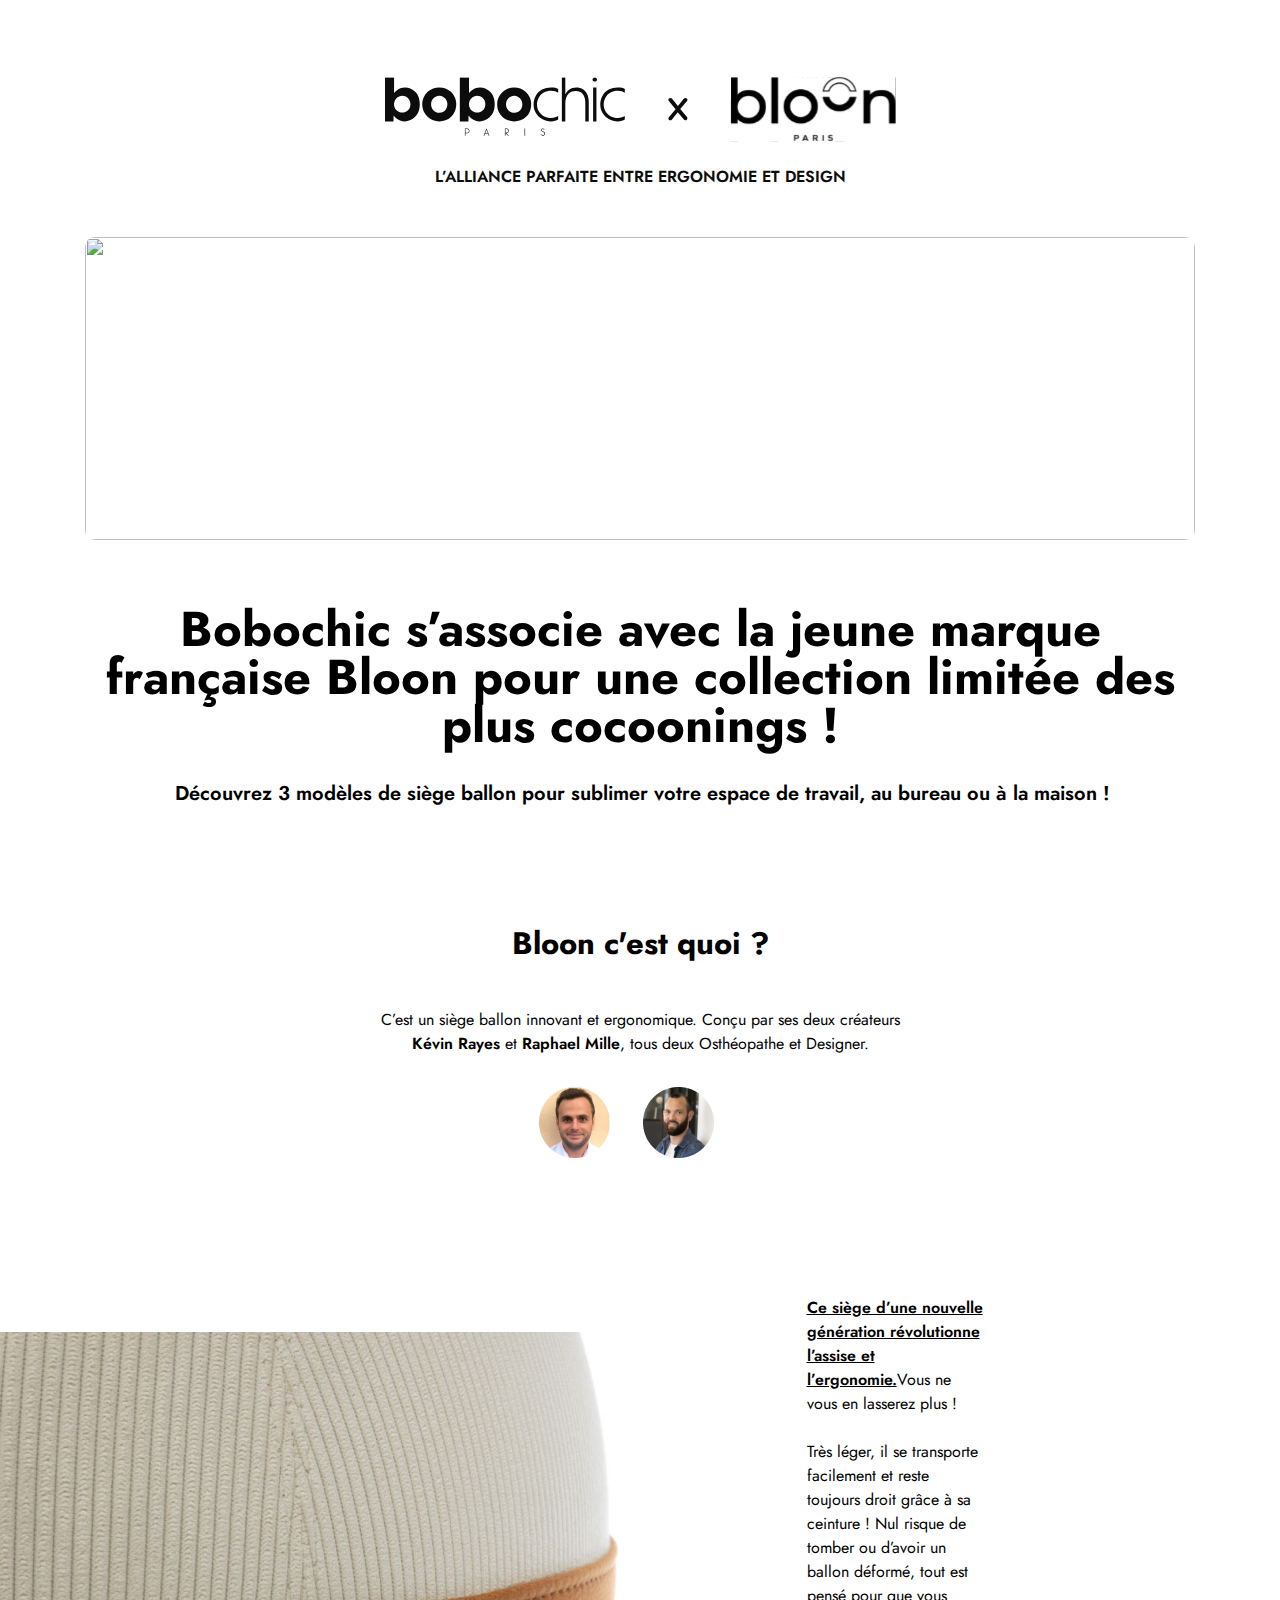
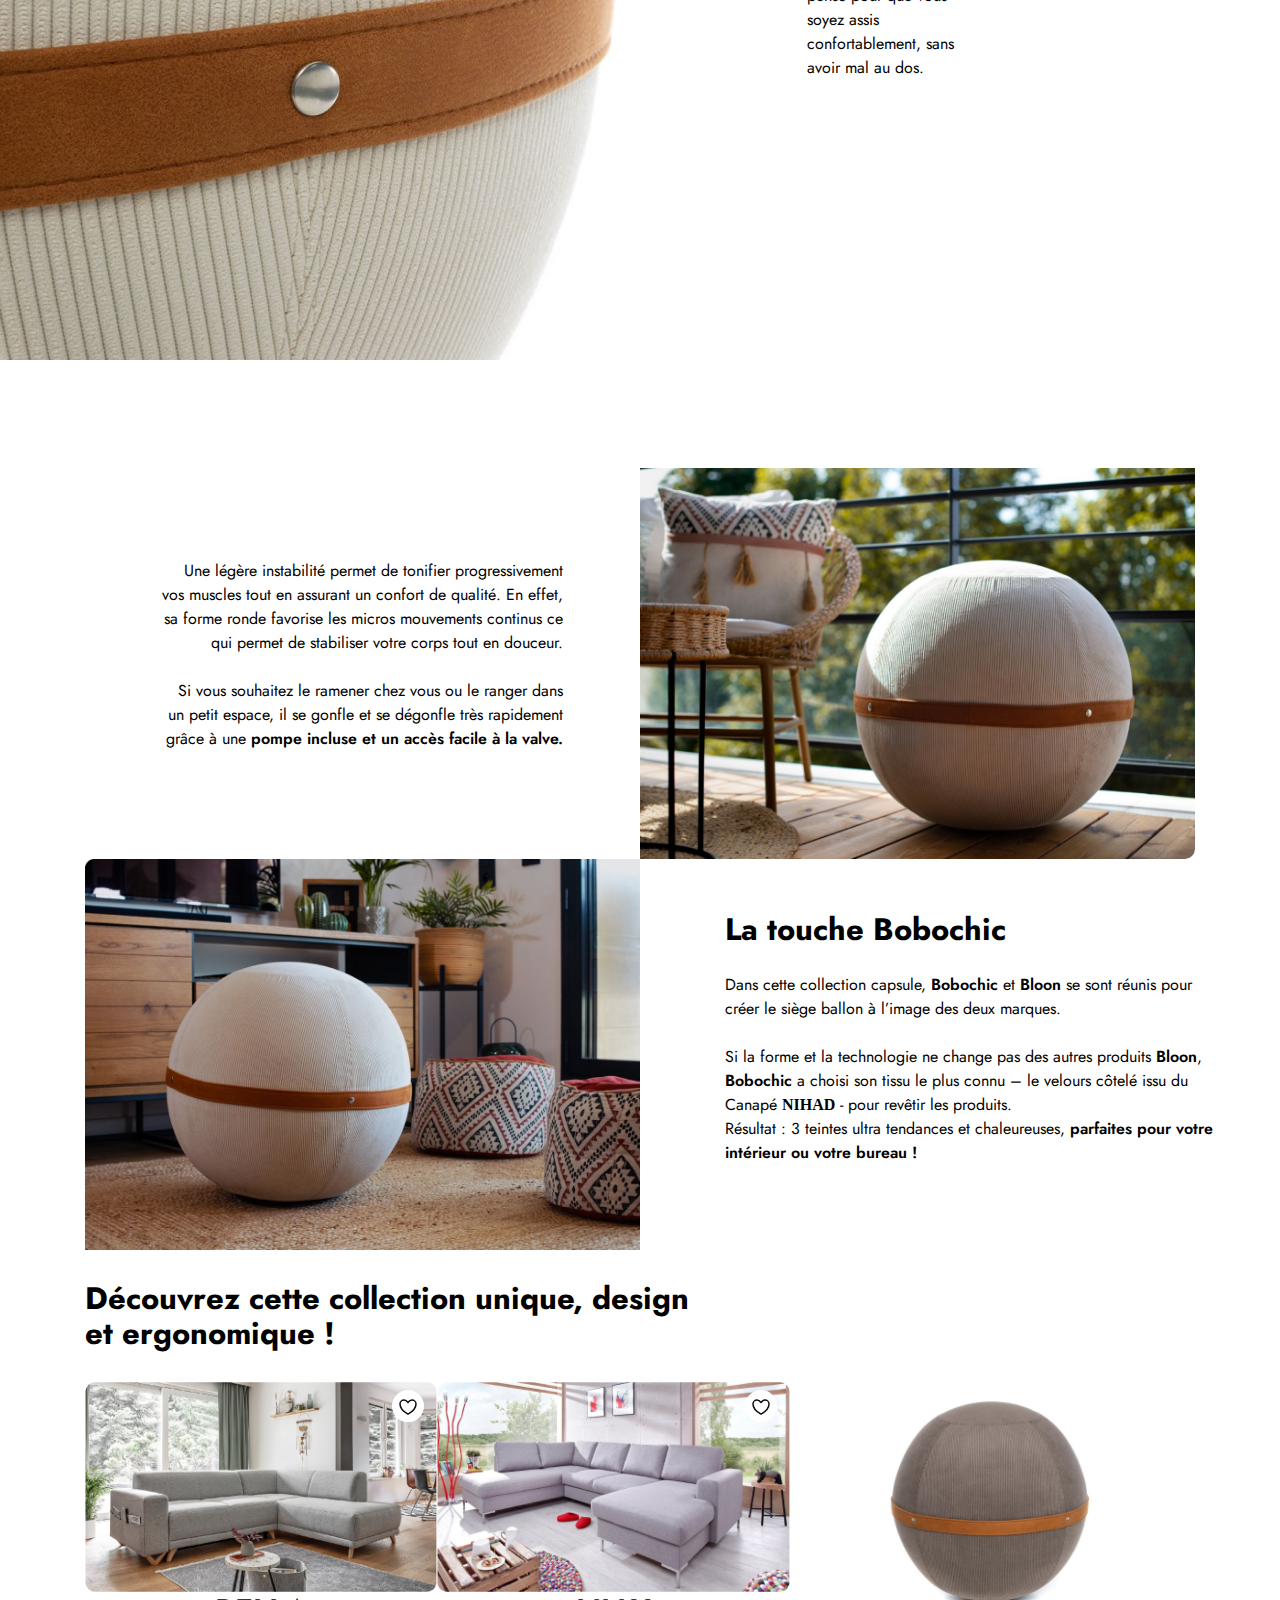
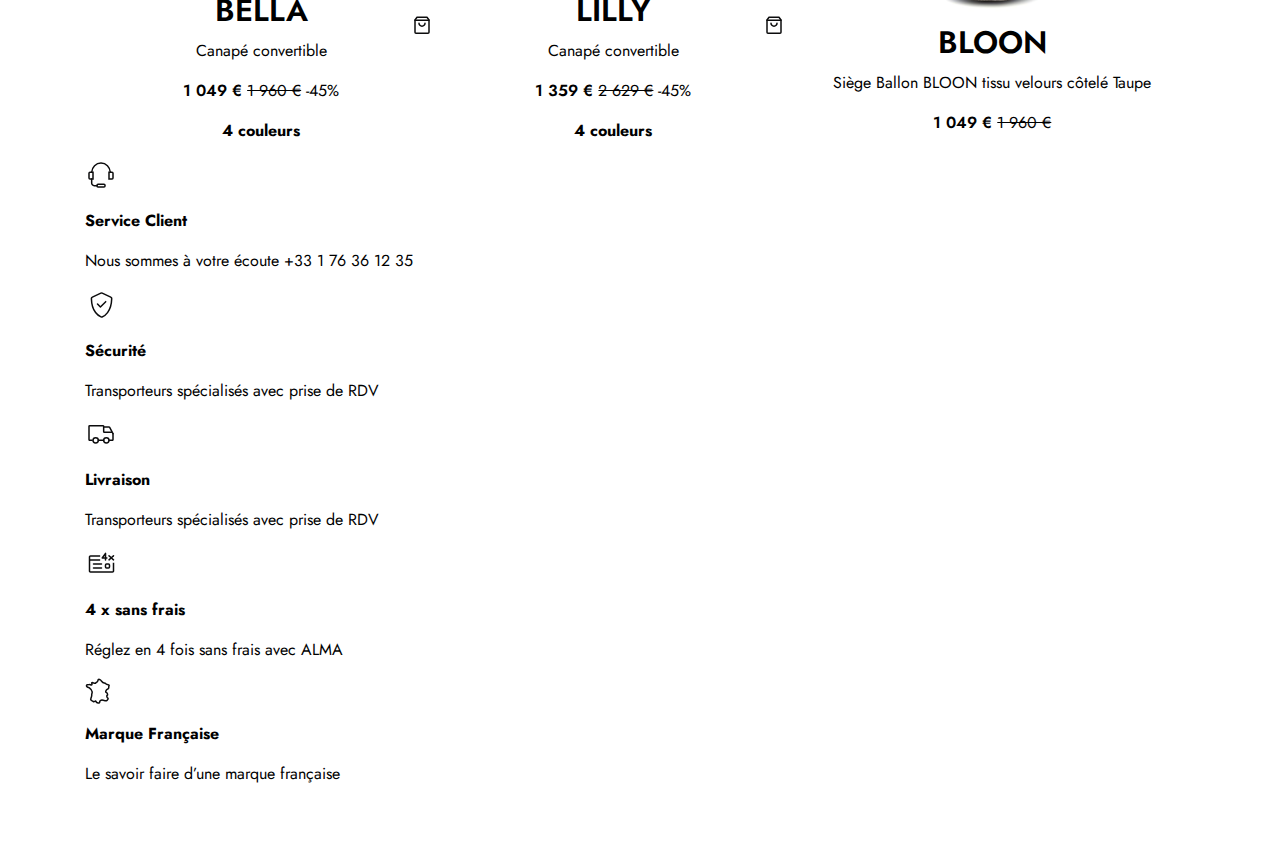
==== commit b3c3013e: "modif-8" ====
--- a/Bobochic/index.html
+++ b/Bobochic/index.html
@@ -82,7 +82,7 @@
           <img src="./assets/Rectangle 106.png" alt="#" />
           <i class="btn-fav"><img src="./assets/wishlist.svg"></i>
           <h1>Bella</h1>
-          <i class="btn-shop"></i>
+          <i class="btn-shop"><img src="./assets/panier.svg"></i>
           <p>Canapé convertible</p>
           <p><span>1 049 € </span> <strike>1 960 €</strike> -45%</p>
           <h3>4 couleurs</h3>
@@ -91,7 +91,7 @@
           <img src="./assets/Rectangle 107.png" alt="#" />
           <i class="btn-fav"><img src="./assets/wishlist.svg"></i>
           <h1>Lilly</h1>
-          <i class="btn-shop"></i>
+          <i class="btn-shop"><img src="./assets/panier.svg"></i>
           <p>Canapé convertible</p>
           <span>1 359 € </span><strike>2 629 €</strike> -45%</p>
           <h3>4 couleurs</h3>
--- a/Bobochic/CSS/style.css
+++ b/Bobochic/CSS/style.css
@@ -157,6 +157,8 @@
 .fram-product h1 {
   font-size: 31px;
   font-weight: 600;
+  text-transform: uppercase;
+  margin: 0;
 }
 
 .btn-fav {
@@ -166,3 +168,9 @@
   margin-left: -45px;
   margin-bottom: 314px;
 }
+.btn-shop {
+  position: absolute;
+  width: 32px;
+  margin-left: 145px;
+  margin-top: -14px;
+}
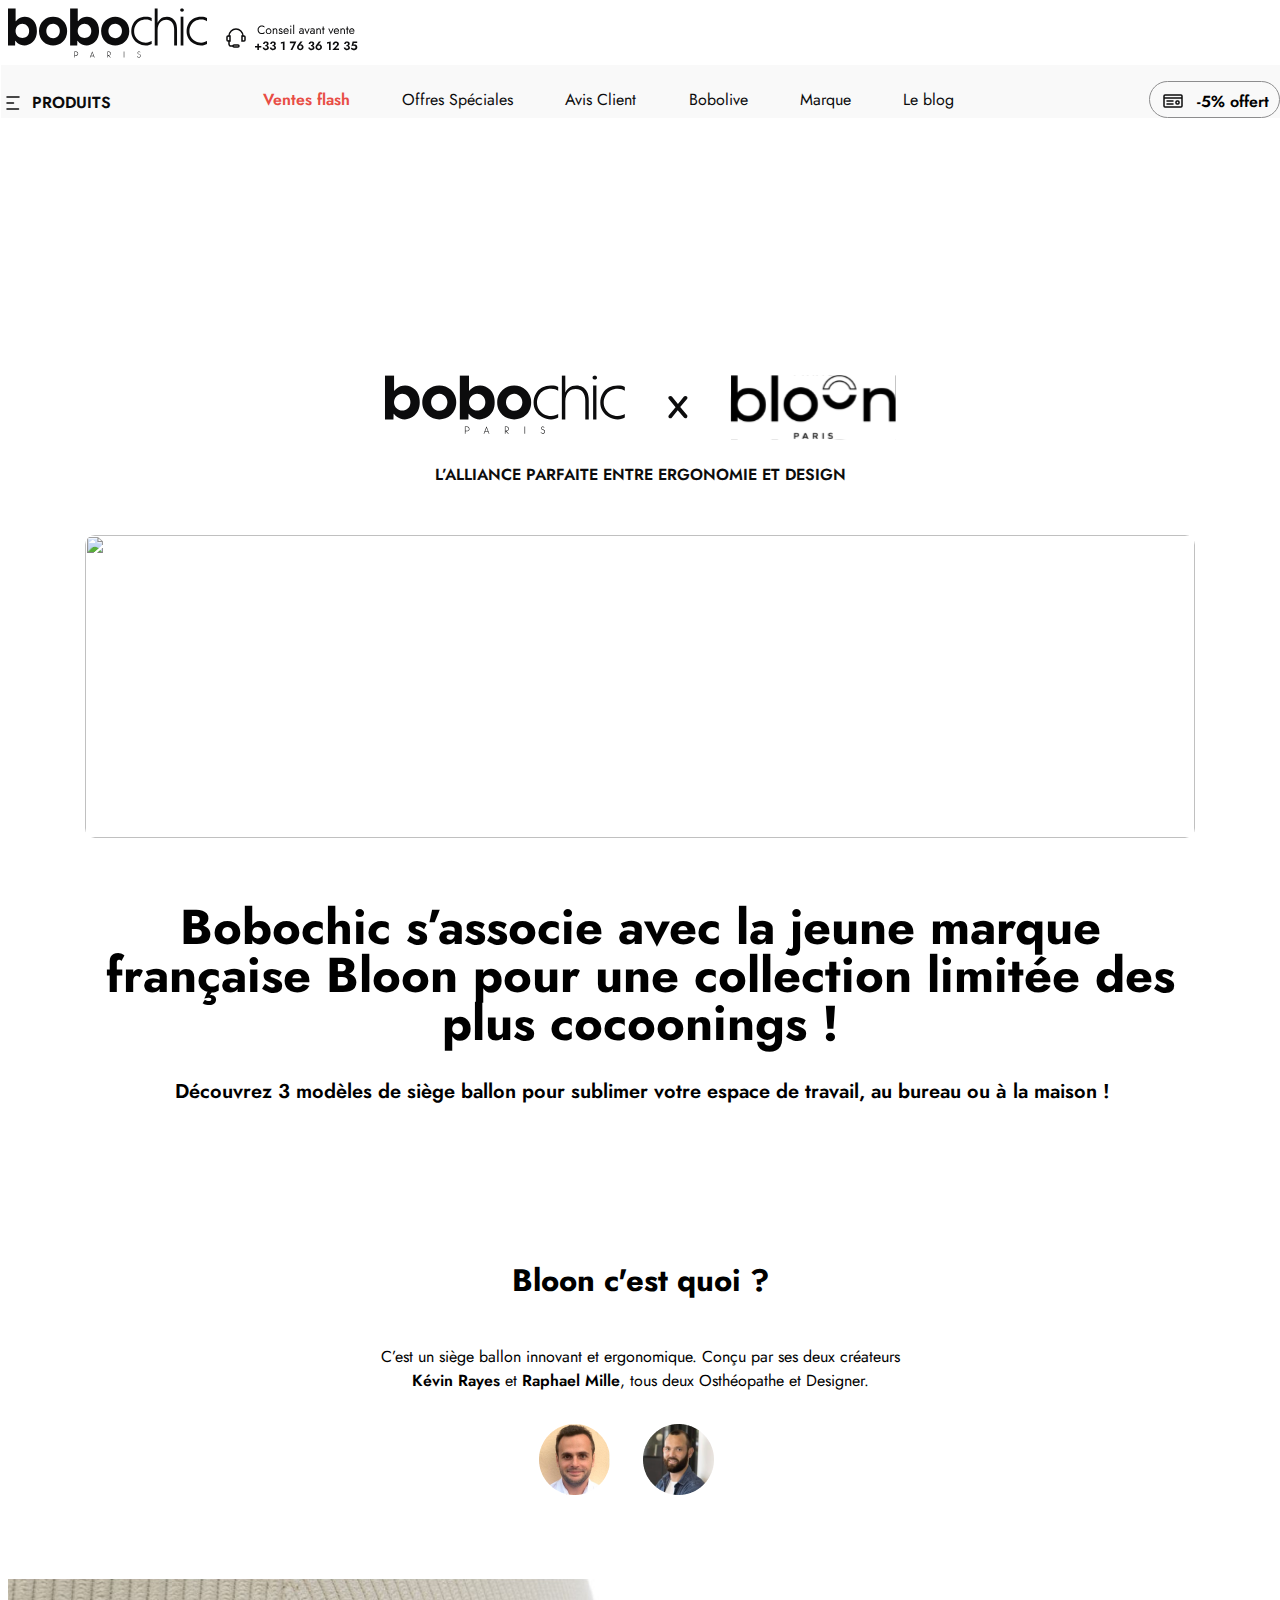
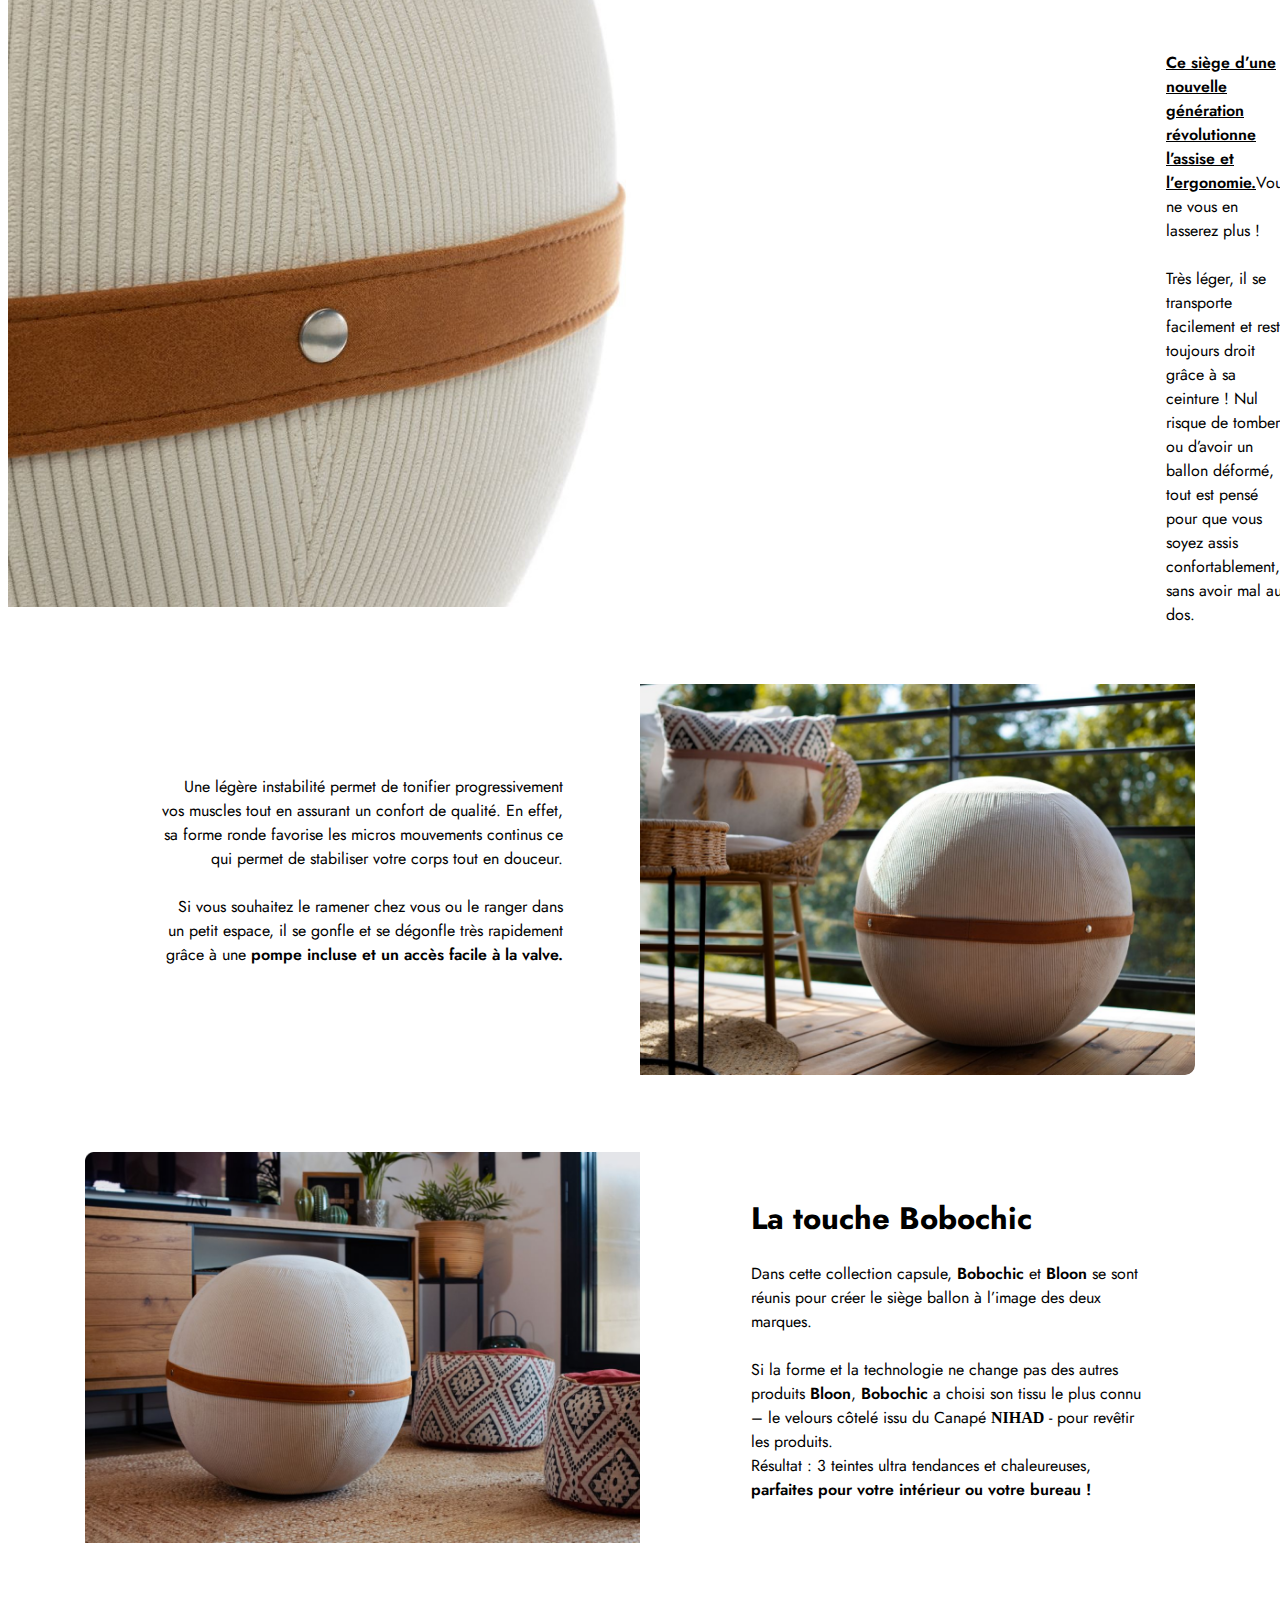
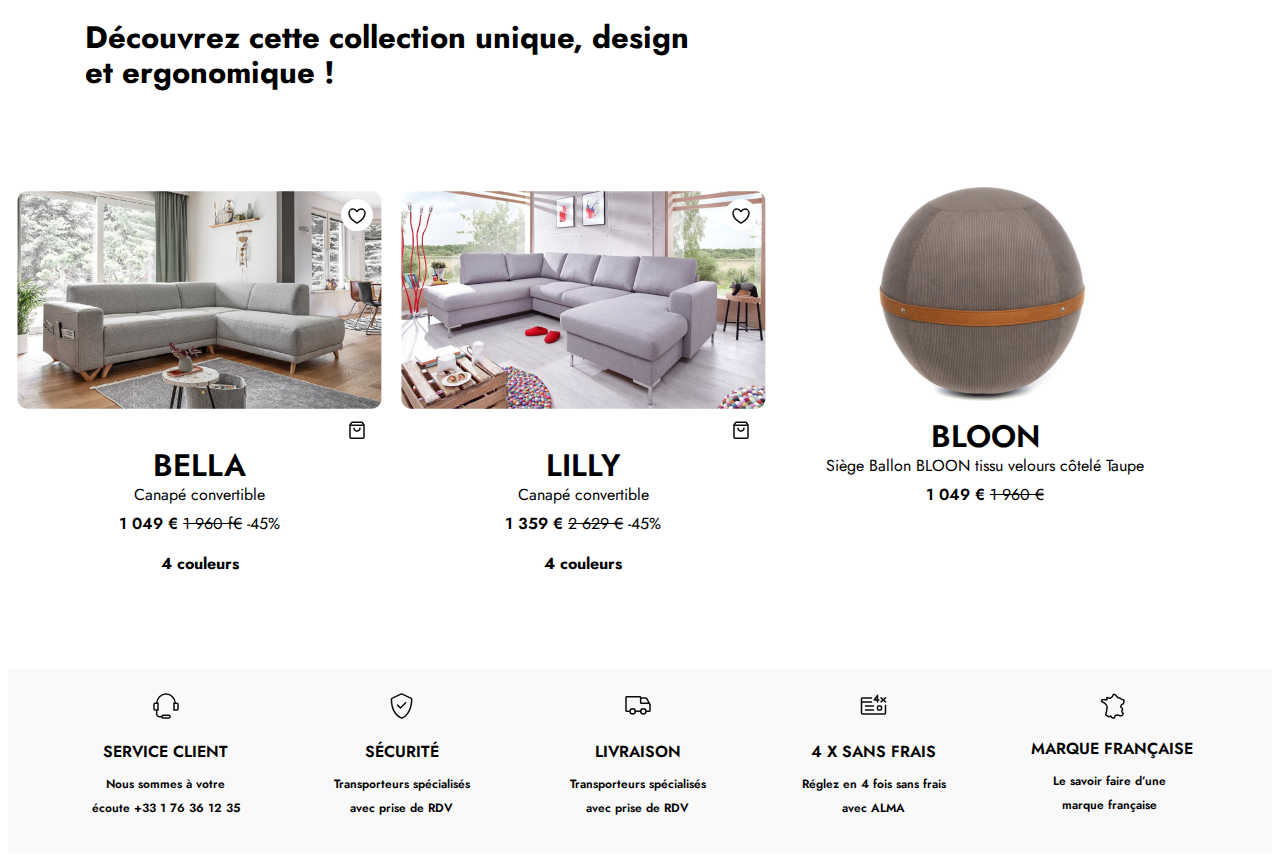
==== commit 8ca5a4e9: "modif-9" ====
--- a/Bobochic/index.html
+++ b/Bobochic/index.html
@@ -10,6 +10,26 @@
     <link rel="stylesheet" href="./CSS/style.css" />
   </head>
   <body>
+    <header>
+      <div class="search-bar">
+        <img src="./assets/Logo Bobochic 2021.svg" alt="#">
+        <img src="./assets/Bouton-sav.svg" alt="#">
+      </div>
+      <div class="bar">
+        <nav>
+          <ul>
+            <li class="e1"><a href="#" ><img src="./assets/burger.svg" alt="#">Produits</a></li>
+            <li class="e2"><a href="#" >Ventes flash</a></li>
+            <li class="e3"><a href="#" >Offres Spéciales</a></li>
+            <li class="e4"><a href="#" >Avis Client</a></li>
+            <li class="e5"><a href="#" >Bobolive</a></li>
+            <li class="e6"><a href="#" >Marque</a></li>
+            <li class="e7"><a href="#" >Le blog</a></li>
+            <li class="e8"><button><p><img src="./assets/card.svg" alt="#"> -5% offert</p></button></li>
+          </ul>
+        </nav>
+    </div>
+    </header>
     <main>
       <section class="premier">
         <div class="collab">
@@ -79,19 +99,19 @@
       <div class="name-collec"><h3>Découvrez cette collection unique, design et ergonomique !</h3></div>
       <section class="fram-product">
         <div class="product-1">
+          <i class="btn-fav"><img src="./assets/wishlist.svg"></i>
           <img src="./assets/Rectangle 106.png" alt="#" />
-          <i class="btn-fav"><img src="./assets/wishlist.svg"></i>
+          <i class="btn-shop"><img src="./assets/panier.svg"></i>
           <h1>Bella</h1>
-          <i class="btn-shop"><img src="./assets/panier.svg"></i>
           <p>Canapé convertible</p>
-          <p><span>1 049 € </span> <strike>1 960 €</strike> -45%</p>
+          <p><span>1 049 € </span> <strike>1 960 f€</strike> -45%</p>
           <h3>4 couleurs</h3>
         </div>
         <div class="product-2">
+          <i class="btn-fav"><img src="./assets/wishlist.svg"></i> 
           <img src="./assets/Rectangle 107.png" alt="#" />
-          <i class="btn-fav"><img src="./assets/wishlist.svg"></i>
+          <i class="btn-shop"><img src="./assets/panier.svg"></i>
           <h1>Lilly</h1>
-          <i class="btn-shop"><img src="./assets/panier.svg"></i>
           <p>Canapé convertible</p>
           <span>1 359 € </span><strike>2 629 €</strike> -45%</p>
           <h3>4 couleurs</h3>
--- a/Bobochic/CSS/style.css
+++ b/Bobochic/CSS/style.css
@@ -5,9 +5,109 @@
   font-size: 16px;
   line-height: 24px;
 }
-
-main {
+header{
+  position: fixed;
+  height: 290px;
+}
+
+.search-bar{
+  width: 1000vh;
+  background-color: #ffffff;
+}
+
+.bar{
+  position: fixed;
+  left: 1px;
+  right: 0px;
+  background-color: #F9F9F9;
+}
+
+nav ul {
+  display: flex;
+  align-items: center;
+  justify-content: center;
+  margin-bottom: 0px;
+  height: 50%;
+  padding: 0px;
+  background-color: #F9F9F9;
+}
+
+li {
+  text-align: center;
+  font-size: 16px;
+  font-weight: 400;
+  
+}
+.e1 {
+  margin-right: 100px;
+  font-weight: 600;
+  text-transform: uppercase;
+ }
+
+.e1 img {
+  position: relative;
+  top: 7px;
+  margin-right: 7px;
+}
+.e8 img {
+  position: relative;
+  top: 5px;
+  margin-right: 7px;
+}
+
+button {
+  background: none;
+  border: 1px solid #8d8d8e;
+  box-sizing: border-box;
+  border-radius: 99px;
+}
+button p{
+  position:relative;
+  margin-right: 4px;
+  margin-left: 5px;
+  margin-top: 0px;
+  margin-bottom: 2px;
+  font-weight: 600;
+}
+a:hover{
+  color: #0c0c0d;
+}
+
+
+.e2,
+.e3,
+.e4,
+.e5,
+.e6,
+.e7 {
+  margin-left: auto;
+}
+.e8 {
+  margin-left: 195px;
+}
+
+ul {
+  list-style: none;
+}
+
+a {
+  text-decoration: none;
+  color: #0c0c0d;
+}
+.e2 a{
+  color: #E84D45;
+  font-weight: 600;
+} 
+
+section{
   margin: 77px 77px;
+}
+main{
+  padding-top: 290px;
+}
+
+main,
+nav {
   /* Gray/0-default */
   background: #ffffff;
 }
@@ -80,16 +180,20 @@
   justify-content: space-between;
   align-items: center;
   width: 100%;
+  margin-left: 0;
 }
 
 .fram-1 img {
-  position: absolute;
-  left: -0.25px;
+  max-height: 900px;
+  max-width: 1200px;
 }
 .fram-1 p {
-  width: 381px;
-  position: relative;
-  margin: 72px 212px 388px 65%;
+  max-width: 381px;
+  max-height: 168px;
+  align-items: center;
+  font-style: normal;
+  margin: 72px 212px 388px ;
+
 }
 
 .fram-1 p span {
@@ -120,8 +224,8 @@
 }
 
 .fram-3 div {
-  position: absolute;
-  margin: 77px 0px 118px 50%;
+  position: static;
+  margin-left: 10%;
 }
 .fram-3 div h3 {
   font-size: 31px;
@@ -139,6 +243,7 @@
   font-weight: 900;
 }
 .name-collec h3 {
+  margin: 77px 77px;
   font-weight: 700;
   font-size: 31px;
   line-height: 35px;
@@ -149,11 +254,8 @@
   justify-content: space-between;
   text-align: center;
   margin-top: 27px;
-}
-.fram-product img {
-  width: 100%;
-}
-
+  margin-left: 0;
+} 
 .fram-product h1 {
   font-size: 31px;
   font-weight: 600;
@@ -161,16 +263,45 @@
   margin: 0;
 }
 
-.btn-fav {
-  position: absolute;
+.fram-product p{
+  margin: 5px;
+}
+
+.btn-fav img{
+  position: relative;
   width: 32px;
-  margin-top: 7.8px;
-  margin-left: -45px;
-  margin-bottom: 314px;
-}
-.btn-shop {
-  position: absolute;
+  margin-left: 315px;
+  margin-bottom: -48px;
+}
+
+.btn-shop img{
   width: 32px;
-  margin-left: 145px;
-  margin-top: -14px;
-}
+  position: relative;
+  margin-left: 315px;
+  margin-top: -2px;
+}
+
+.protect {
+  display: flex;
+  justify-content: space-evenly;
+  align-items: center;
+  text-align: center;
+  height: 184px;
+  margin-top: 80px;
+  position: static;
+  margin: auto;
+  background: #f9f9f9;
+}
+
+.mention h1 {
+  font-weight: 600;
+  font-size: 16px;
+  margin-bottom: 0;
+  text-transform: uppercase;
+}
+.mention p {
+  font-weight: 600;
+  font-size: 12px;
+  max-width: 157px;
+  margin-top: 8px;
+}
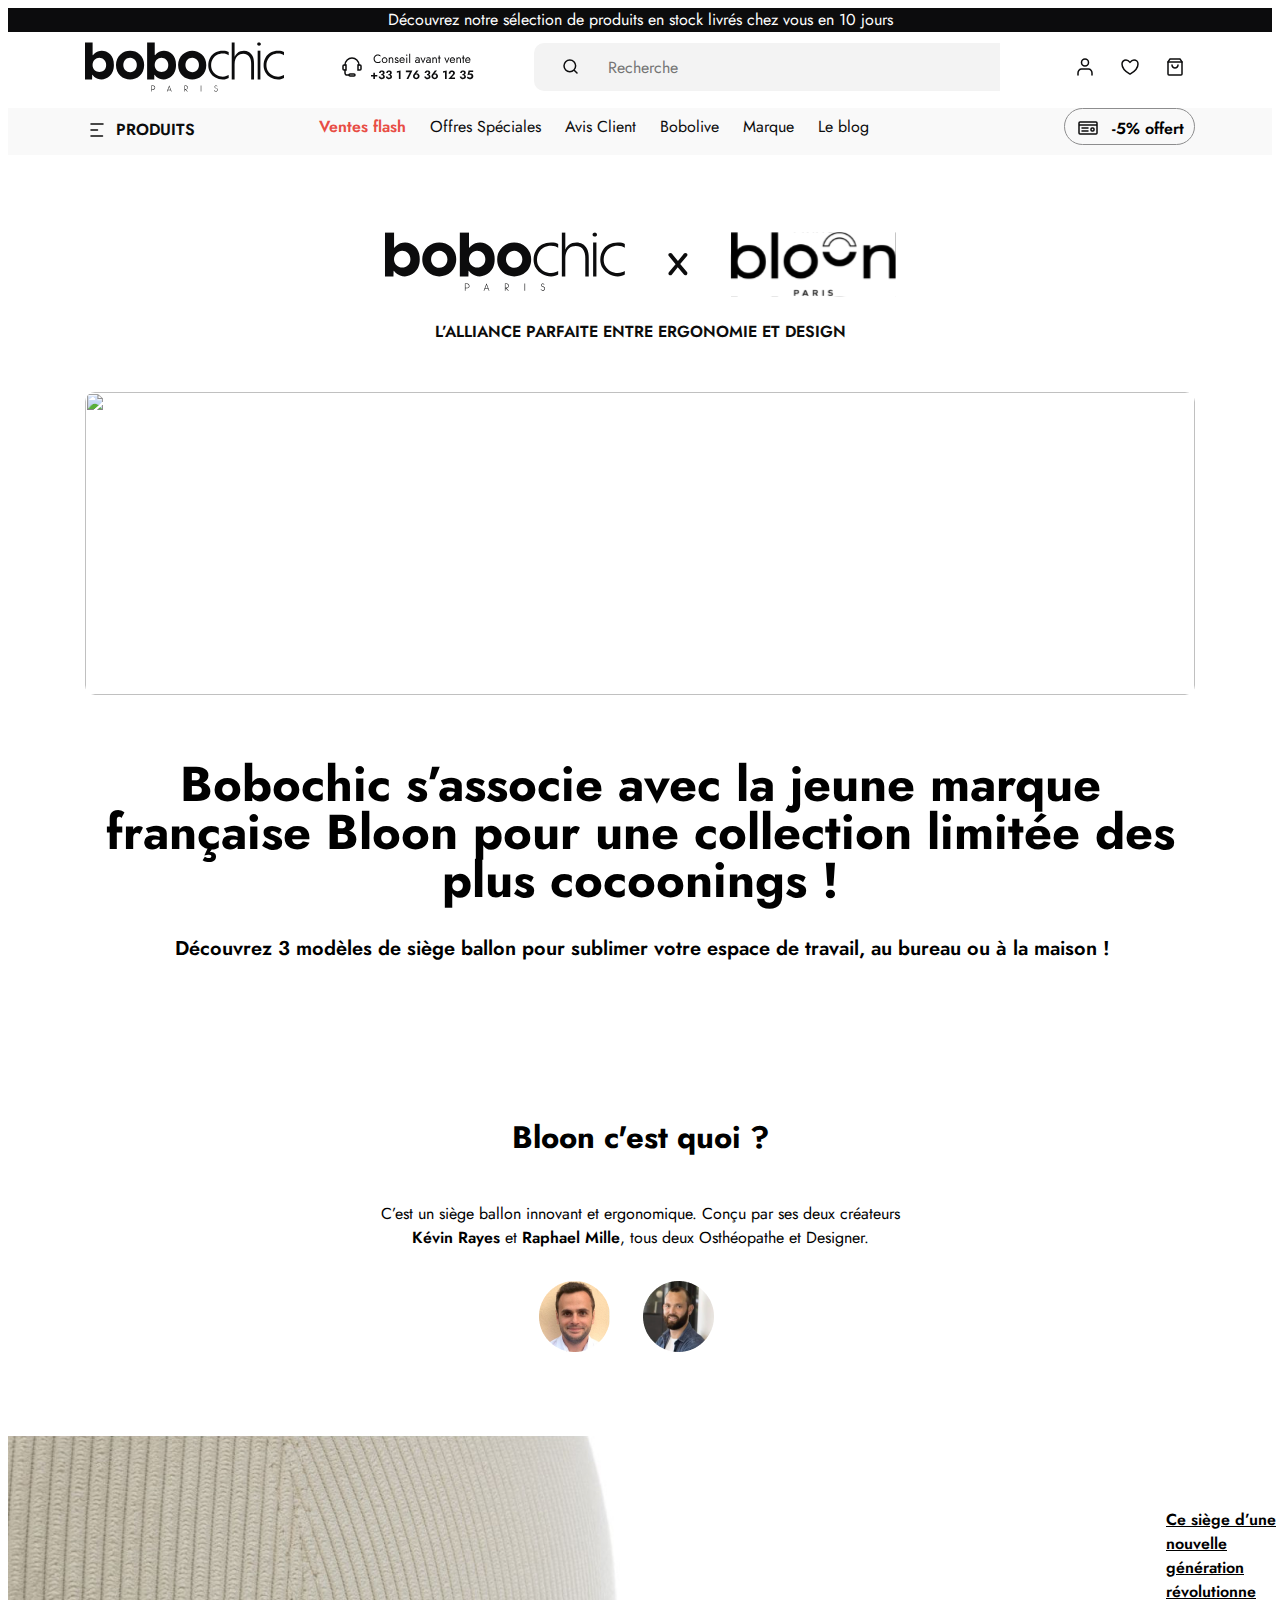
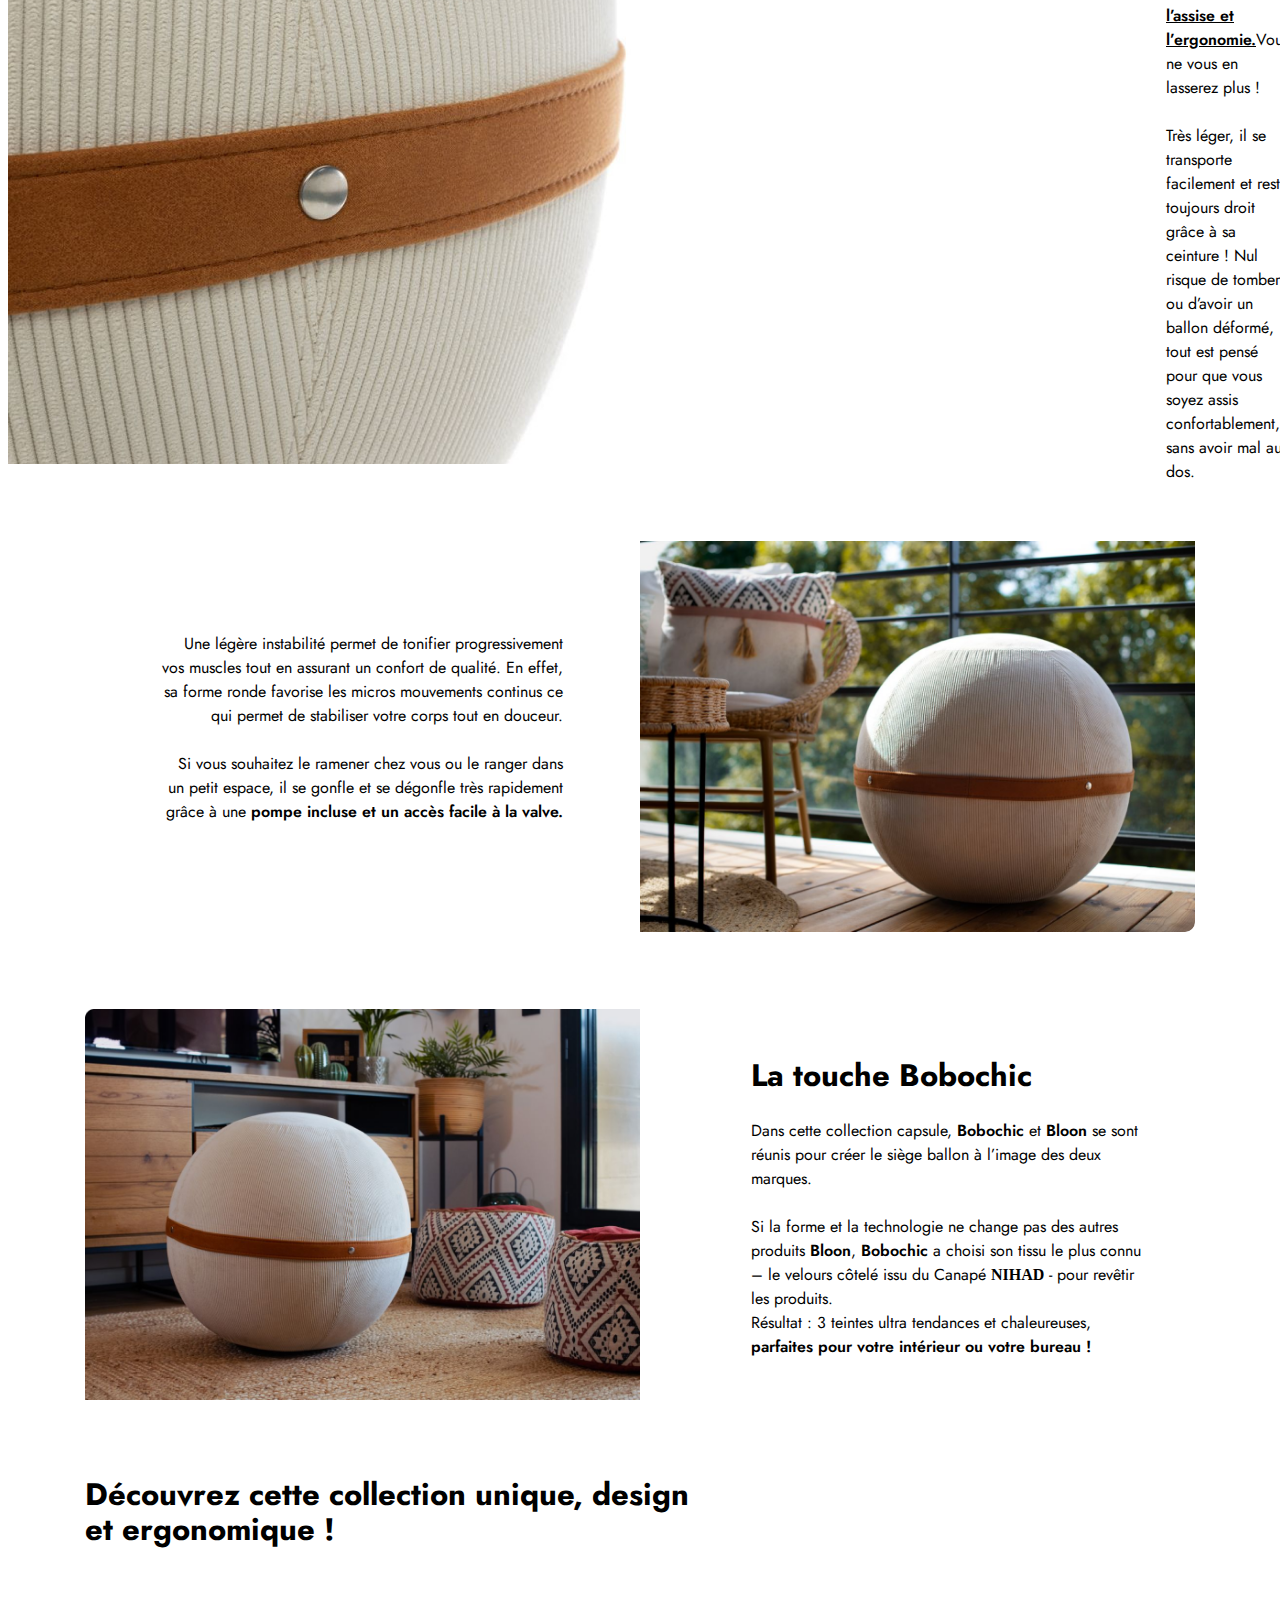
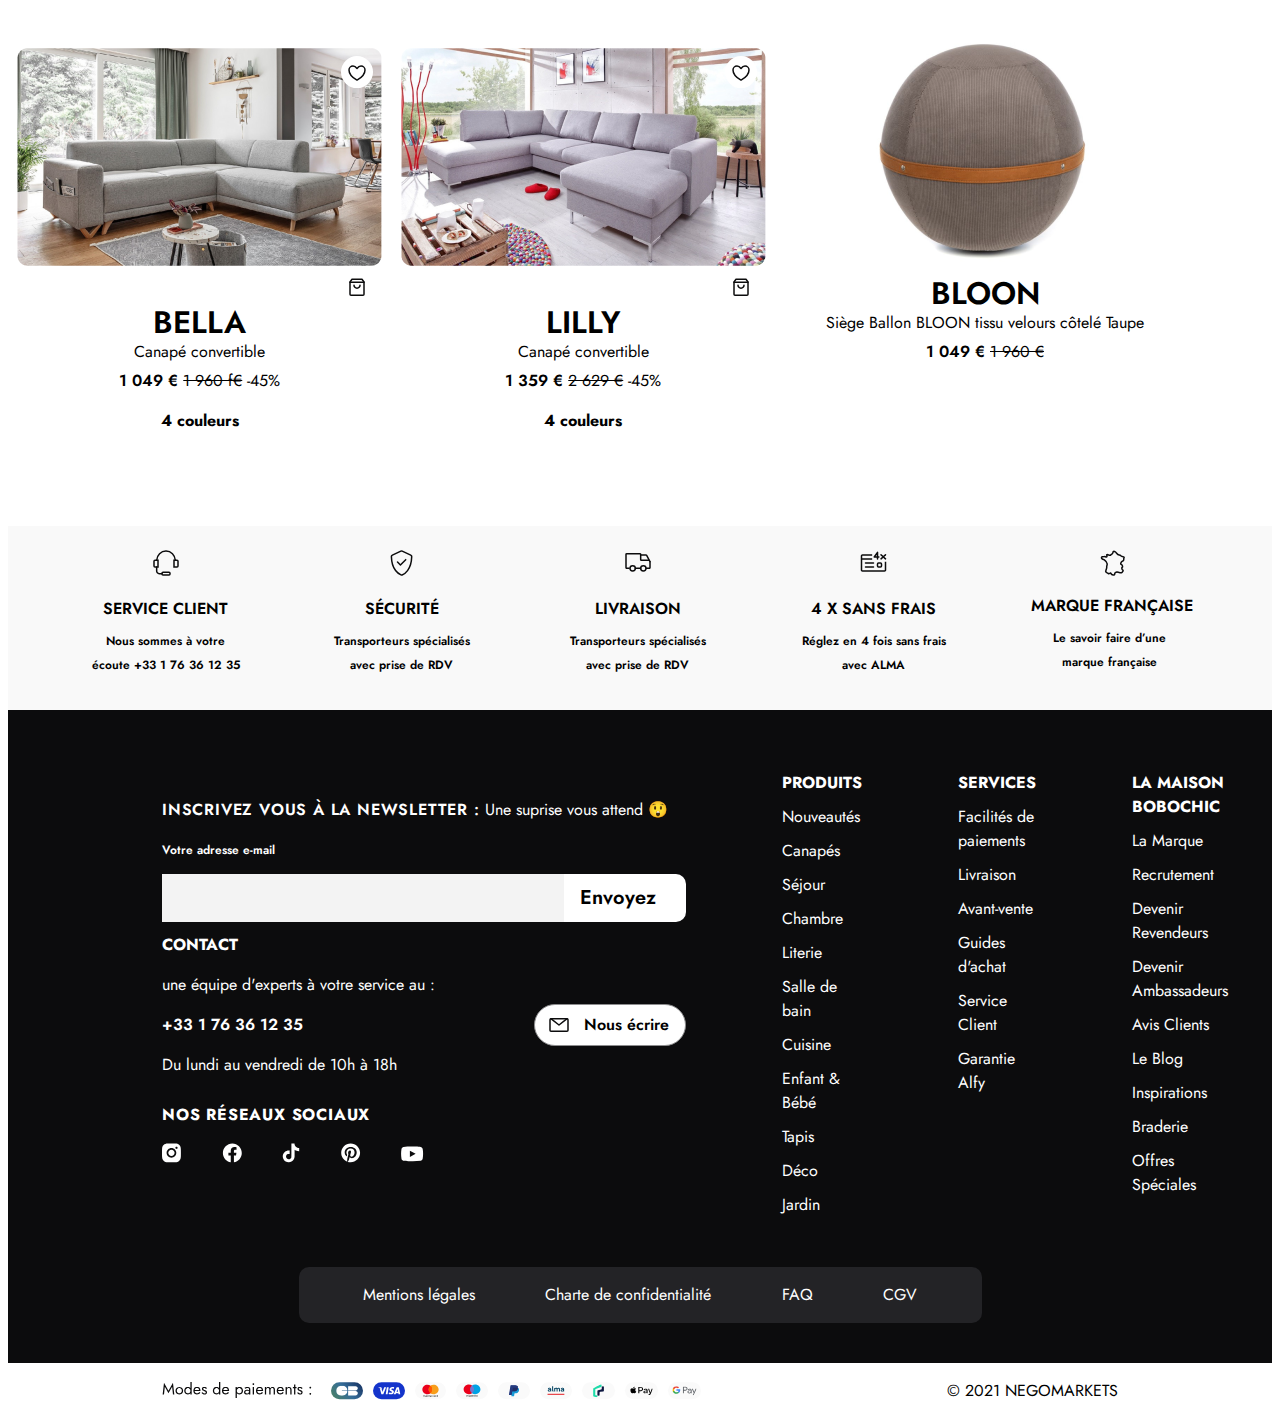
==== commit f50f4e61: "modif-10" ====
--- a/Bobochic/index.html
+++ b/Bobochic/index.html
@@ -11,9 +11,23 @@
   </head>
   <body>
     <header>
-      <div class="search-bar">
-        <img src="./assets/Logo Bobochic 2021.svg" alt="#">
-        <img src="./assets/Bouton-sav.svg" alt="#">
+      <div class="container">
+        <div class="annonce">
+          <p>Découvrez notre sélection de produits en stock livrés chez vous en 10 jours</p>
+        </div>
+        <div class="search-bar">
+          <img class="img1" src="./assets/Logo Bobochic 2021.svg" alt="#">
+          <img class="img1" src="./assets/Bouton-sav.svg" alt="#">
+          <div class="search">
+            <img src="./assets/search.svg" alt="">
+            <input type="search" name="" id="search" placeholder="Recherche">
+          </div>
+          <div class="perso">
+            <img src="./assets/compte.svg" alt="#">
+            <img src="./assets/wish.svg" alt="#">
+            <img src="./assets/check.svg" alt="#">
+          </div>
+        </div>
       </div>
       <div class="bar">
         <nav>
@@ -28,7 +42,7 @@
             <li class="e8"><button><p><img src="./assets/card.svg" alt="#"> -5% offert</p></button></li>
           </ul>
         </nav>
-    </div>
+      </div>
     </header>
     <main>
       <section class="premier">
@@ -151,5 +165,107 @@
         </div>
       </section>
     </main>
+    <footer>
+      <section class="all-info">
+        <div class="plus">
+          <div class="contact">
+            <div class="newsletter">
+              <p><span>Inscrivez vous à la newsletter :</span> Une suprise vous attend 😲</p>
+              <p class="e-mail">Votre adresse e-mail</p>
+              <div class="mail">
+                <input type="search" name="" id="">
+                <button type="submit"><span>Envoyez</span></button>
+              </div>
+            </div>
+            <div class="sav">
+              <div class="fram"><h1>Contact</h1>
+                <p>une équipe d'experts à votre service au :</p>
+                <span>+33 1 76 36 12 35</span>
+                <p>Du lundi au vendredi de 10h à 18h</p>
+              </div>
+              <div class="fram2">
+                <button type="submit">
+                  <img src="./assets/Picto Bobochic.svg" alt="#">
+                  <span>Nous écrire</span>
+                </button>
+              </div>
+            </div>
+            <div class="social">
+              <h1>Nos réseaux sociaux</h1>
+              <nav>
+                <ul>
+                  <li>
+                    <a href="#"><img src="./assets/insta.svg" alt=""></a>
+                  </li>
+                  <li>
+                    <a href="#"><img src="./assets/fb.svg" alt=""></a>
+                  </li>
+                  <li>
+                    <a href="#"><img src="./assets/tiktok.svg" alt=""></a>
+                  </li>
+                  <li>
+                    <a href="#"><img src="./assets/pint.svg" alt=""></a>
+                  </li>
+                  <li>
+                    <a href="#"><img src="./assets/youtube.svg" alt=""></a>
+                  </li>
+                </ul>
+              </nav>
+            </div>
+          </div>
+          <div class="tag">
+            <div class="box">
+              <div class="items">
+                <h1>Produits</h1>
+                <a href="#">Nouveautés</a>
+                <a href="#">Canapés</a>
+                <a href="#">Séjour</a>
+                <a href="#">Chambre</a>
+                <a href="#">Literie</a>
+                <a href="#">Salle de bain</a>
+                <a href="#">Cuisine</a>
+                <a href="#">Enfant & Bébé</a>
+                <a href="#">Tapis</a>
+                <a href="#">Déco</a>
+                <a href="#">Jardin</a>
+              </div>
+              <div class="items">
+                <h1>Services</h1>
+                <a href="#">Facilités de paiements</a>
+                <a href="#">Livraison</a>
+                <a href="#">Avant-vente</a>
+                <a href="#">Guides d'achat</a>
+                <a href="#">Service Client</a>
+                <a href="#">Garantie Alfy</a>
+              </div>
+              <div class="items">
+              <h1>La Maison Bobochic</h1>
+              <a href="#">La Marque</a>
+                <a href="#">Recrutement</a>
+                <a href="#">Devenir Revendeurs</a>
+                <a href="#">Devenir Ambassadeurs</a>
+                <a href="#">Avis Clients</a>
+                <a href="#">Le Blog</a>
+                <a href="#">Inspirations</a>
+                <a href="#">Braderie</a>
+                <a href="#">Offres Spéciales</a>
+              </div>
+            </div>
+          </div>
+        </div>
+        <div class="mention">
+          <a href="#">Mentions légales</a>
+          <a href="#">Charte de confidentialité</a>
+          <a href="#">FAQ</a>
+          <a href="#">CGV</a>
+        </div>
+      </section>
+      <section class="paiement">
+        <div>
+          <img src="./assets/all paids.svg" alt="#">
+          <p>© 2021 NEGOMARKETS</p>
+        </div>
+      </section>
+    </footer>
   </body>
 </html>
--- a/Bobochic/CSS/style.css
+++ b/Bobochic/CSS/style.css
@@ -5,21 +5,71 @@
   font-size: 16px;
   line-height: 24px;
 }
-header{
+header {
   position: fixed;
-  height: 290px;
-}
-
-.search-bar{
-  width: 1000vh;
+  display: contents;
+}
+
+.annonce {
+  margin: 0;
+  padding: 0;
+  background-color: #0c0c0d;
+}
+.annonce p {
+  color: #ffffff;
+  text-align: center;
+  margin: 0 0 10px;
+}
+
+.search-bar {
+  display: flex;
+  justify-content: space-between;
+  align-items: center;
+  margin: 0 77px 0 77px;
   background-color: #ffffff;
 }
 
-.bar{
-  position: fixed;
+.search-bar .img1 {
+  margin-right: 44px;
+}
+
+.search {
+  display: flex;
+  align-items: center;
+  background: #f3f3f3;
+  border-radius: 10px;
+  width: 657px;
+  height: 48px;
+}
+
+.search img {
+  margin: 24px;
+}
+.search input {
+  width: 88%;
+  height: 48px;
+  background: #f3f3f3;
+  border: none;
+}
+
+.perso {
+  margin-left: 60px;
+}
+
+.perso,
+.perso img {
+  display: flex;
+}
+
+.perso img {
+  margin-left: 5px;
+}
+
+.bar {
+  padding: 0 77px 10px 77px;
   left: 1px;
   right: 0px;
-  background-color: #F9F9F9;
+  background-color: #f9f9f9;
 }
 
 nav ul {
@@ -29,20 +79,19 @@
   margin-bottom: 0px;
   height: 50%;
   padding: 0px;
-  background-color: #F9F9F9;
+  background-color: #f9f9f9;
 }
 
 li {
   text-align: center;
   font-size: 16px;
   font-weight: 400;
-  
 }
 .e1 {
   margin-right: 100px;
   font-weight: 600;
   text-transform: uppercase;
- }
+}
 
 .e1 img {
   position: relative;
@@ -61,18 +110,17 @@
   box-sizing: border-box;
   border-radius: 99px;
 }
-button p{
-  position:relative;
+button p {
+  position: relative;
   margin-right: 4px;
   margin-left: 5px;
   margin-top: 0px;
   margin-bottom: 2px;
   font-weight: 600;
 }
-a:hover{
+a:hover {
   color: #0c0c0d;
 }
-
 
 .e2,
 .e3,
@@ -94,16 +142,16 @@
   text-decoration: none;
   color: #0c0c0d;
 }
-.e2 a{
-  color: #E84D45;
-  font-weight: 600;
-} 
-
-section{
+.e2 a {
+  color: #e84d45;
+  font-weight: 600;
+}
+
+section {
   margin: 77px 77px;
 }
-main{
-  padding-top: 290px;
+main {
+  position: static;
 }
 
 main,
@@ -192,8 +240,7 @@
   max-height: 168px;
   align-items: center;
   font-style: normal;
-  margin: 72px 212px 388px ;
-
+  margin: 72px 212px 388px;
 }
 
 .fram-1 p span {
@@ -255,7 +302,7 @@
   text-align: center;
   margin-top: 27px;
   margin-left: 0;
-} 
+}
 .fram-product h1 {
   font-size: 31px;
   font-weight: 600;
@@ -263,18 +310,18 @@
   margin: 0;
 }
 
-.fram-product p{
+.fram-product p {
   margin: 5px;
 }
 
-.btn-fav img{
+.btn-fav img {
   position: relative;
   width: 32px;
   margin-left: 315px;
   margin-bottom: -48px;
 }
 
-.btn-shop img{
+.btn-shop img {
   width: 32px;
   position: relative;
   margin-left: 315px;
@@ -305,3 +352,159 @@
   max-width: 157px;
   margin-top: 8px;
 }
+footer {
+  background: #0c0c0d;
+  height: 100%;
+}
+
+.all-info {
+  display: flex;
+  flex-direction: column;
+}
+
+.plus {
+  color: #ffffff;
+  display: flex;
+  justify-content: space-between;
+  align-items: center;
+  margin: 0;
+  padding: 50px 77px 0 77px;
+}
+
+.contact {
+  padding-bottom: 35px;
+}
+
+.contact p span {
+  font-weight: 600;
+  font-size: 16px;
+  letter-spacing: 0.05em;
+  text-transform: uppercase;
+}
+.e-mail {
+  font-size: 12px;
+  font-weight: 600;
+}
+
+.mail {
+  display: flex;
+  justify-content: space-evenly;
+  align-items: center;
+  background-color: #ffffff;
+  height: 48px;
+  border-radius: 10px 10px;
+}
+
+.mail input {
+  width: 402px;
+  height: 48px;
+  border: none;
+  background: #f3f3f3;
+}
+
+.mail button {
+  padding: 11px 30px 11px 16px;
+  border: none;
+  border-radius: 0px 10px 10px 0px;
+  font-weight: 600;
+  font-size: 20px;
+}
+.mail button:hover {
+  background-color: #f3f3f3;
+}
+.mail span {
+  font-weight: 600;
+  font-size: 20px;
+}
+
+.sav {
+  display: flex;
+  justify-content: space-between;
+  align-items: center;
+}
+
+.sav .fram2 {
+  margin-top: 35px;
+  background: none;
+}
+
+.fram h1 {
+  text-transform: uppercase;
+}
+
+.fram2 button {
+  display: flex;
+  align-items: center;
+  padding: 8px 16px 8px 12px;
+  background-color: #ffffff;
+}
+.fram2 img {
+  padding-right: 13px;
+}
+
+.social {
+  width: 50%;
+}
+
+.social h1 {
+  letter-spacing: 0.05em;
+  text-transform: uppercase;
+}
+
+.social nav ul {
+  background-color: #0c0c0d;
+  display: flex;
+  justify-content: space-between;
+}
+
+.box {
+  display: flex;
+  flex-direction: row;
+  align-items: flex-start;
+}
+
+.items {
+  display: flex;
+  flex-direction: column;
+  margin-left: 96px;
+}
+
+.items h1 {
+  text-transform: uppercase;
+}
+
+.items a {
+  color: #ffffff;
+  font-weight: 400;
+  margin-bottom: 10px;
+}
+
+.all-info{
+  margin: 0 77px 0 77px;
+
+}
+.all-info .mention {
+  display: flex;
+  justify-content: space-between;
+  width: 50%;
+  align-self: center;
+  background: #232326;
+  border-radius: 10px;
+  padding: 16px 64px;
+  margin: 40px 0px;
+}
+
+.all-info a {
+  color: #ffffff;
+}
+
+.paiement{
+  margin: 0;  
+  padding: 0 77px 0 77px;
+  background-color: #ffffff;
+}
+.paiement div{
+  padding: 0 77px 0 77px;
+  display: flex;
+  justify-content: space-between;
+}